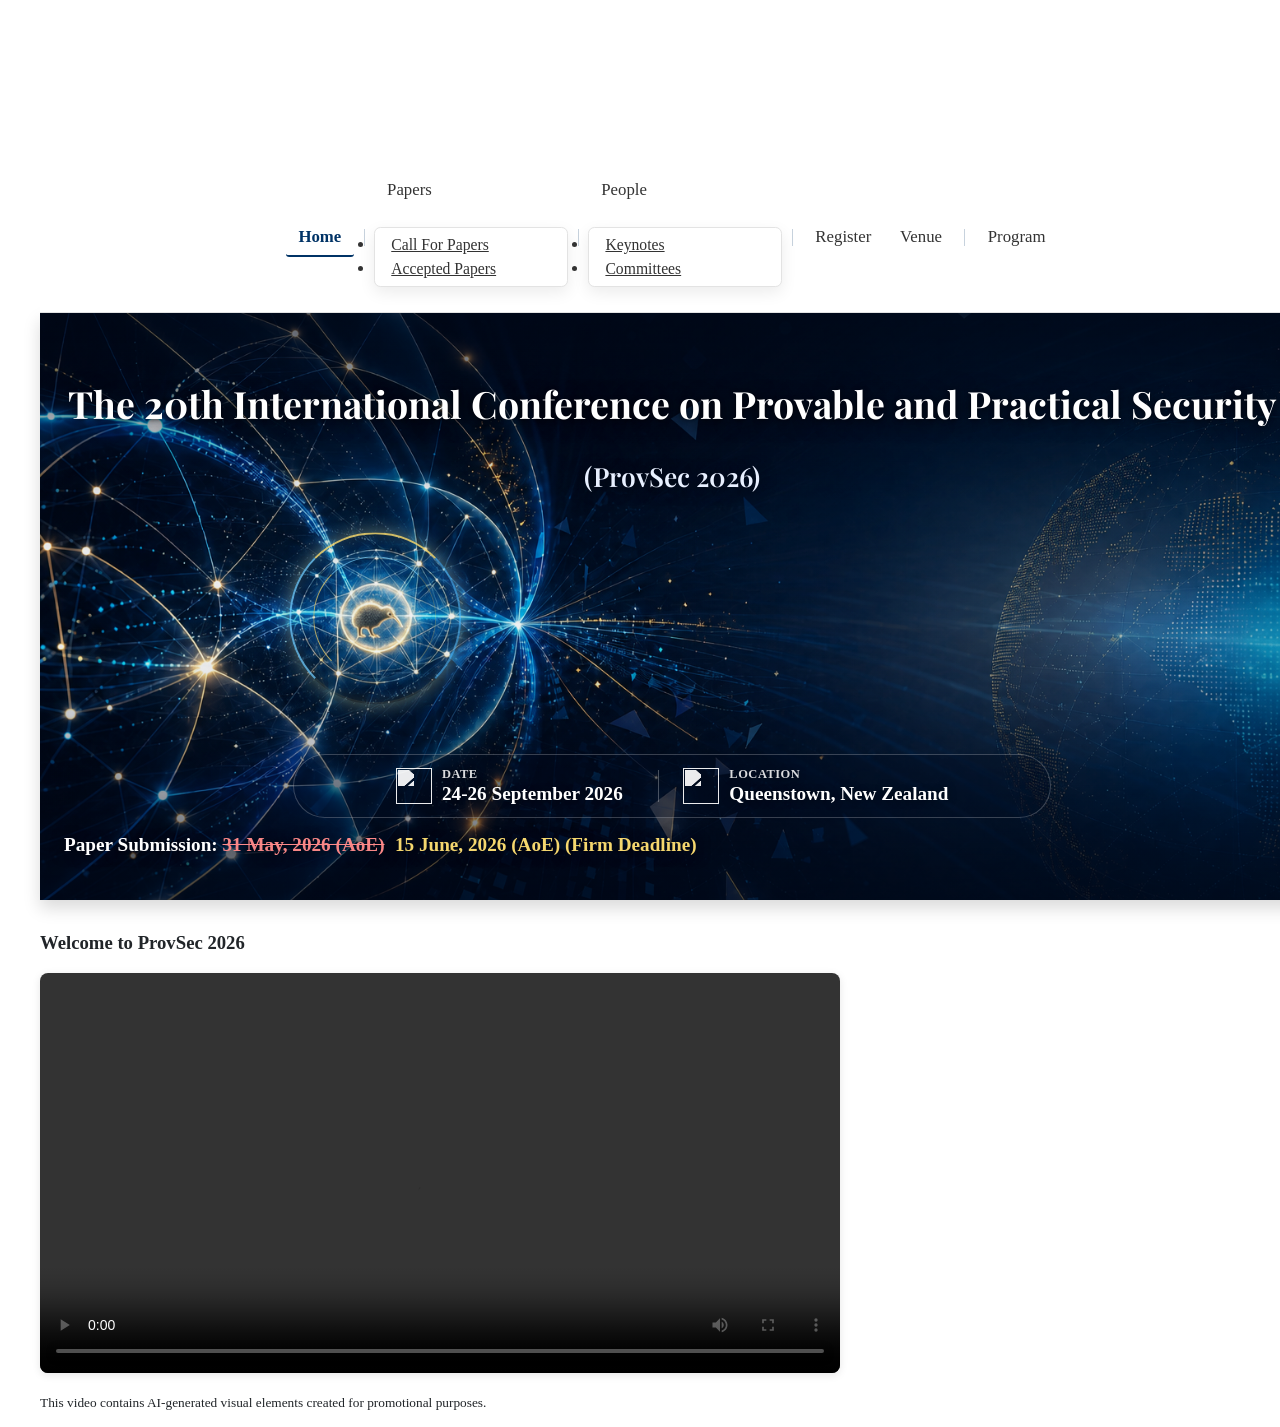
==== index.html @ 80929f42 "Fix banquet date, Register nav style, light-theme readability, and full-width layout" ====
<!DOCTYPE html>
<html lang="en" data-bs-theme="light">
  <head>
    <script src="./assets/js/color-modes.js"></script>

    <meta charset="utf-8" />
    <meta name="viewport" content="width=device-width, initial-scale=1" />
    <meta
      name="description"
      content="Join ProvSec 2026, the 20th international conference on provable and practical security, in Queenstown, New Zealand. Explore the latest in cybersecurity research and innovations."
    />
    <meta name="keywords" content="ProvSec2026, ProvSec 2026, Provable Security Conference 2026, Cybersecurity Research Conference, Security Conference New Zealand, ProvSec Queenstown" />
    <meta
      name="author"
      content="ProvSec 2026"
    />
    <meta name="generator" content="Hugo 0.118.2" />
    <meta name="topic" content="ProvSec 2026 Conference" />
    <title>ProvSec 2026</title>
    <link
      rel="canonical"
      href="https://provsec-2026.github.io/Provsec2026-base/"
    />
    <link href="./assets/dist/css/bootstrap.min.css" rel="stylesheet" />

    <!-- Custom styles for this template -->
    <link
      href="https://fonts.googleapis.com/css2?family=Playfair+Display:ital,wght@0,700;0,900;1,400;1,700;1,900&amp;display=swap"
      rel="stylesheet"
    />
    <!-- Custom styles for this template -->
    <link href="style.css?v=10" rel="stylesheet" />
    <style>
      /* Homepage hero: inline fallback if external CSS is cached/missed */
      .index-hero {
        position: relative;
        background-image: url("assets/img/network-security-color-A-blue-gold.png");
        background-repeat: no-repeat;
        background-size: cover;
        background-position: 18% 48%;
        min-height: clamp(420px, 58vh, 620px);
        padding: 2.25rem 1.5rem 1.75rem;
        margin-bottom: 2rem;
        overflow: hidden;
        box-shadow: 0 0.5rem 1rem rgba(0, 0, 0, 0.15);
        display: flex;
      }
      .index-hero-overlay {
        position: absolute;
        inset: 0;
        background:
          linear-gradient(to bottom, rgba(0, 8, 24, 0.58) 0%, rgba(0, 12, 32, 0.08) 32%, rgba(0, 12, 32, 0.05) 58%, rgba(0, 8, 24, 0.62) 100%),
          radial-gradient(ellipse 42% 55% at 22% 48%, transparent 0%, transparent 55%, rgba(0, 8, 24, 0.2) 100%);
        z-index: 1;
      }
      .index-hero-inner {
        position: relative;
        z-index: 2;
        width: 100%;
        display: flex;
        flex-direction: column;
        justify-content: space-between;
        gap: 1.25rem;
        min-height: inherit;
      }
      .index-hero-showcase { flex: 1 1 auto; min-height: clamp(140px, 22vh, 240px); }
      .index-hero-title {
        font-family: "Playfair Display", "Times New Roman", Times, serif;
        font-size: clamp(1.55rem, 3.6vw, 2.35rem);
        font-weight: 700;
        color: #ffffff;
        text-align: center;
        line-height: 1.25;
        text-shadow: 0 2px 20px rgba(0, 0, 0, 0.65), 0 1px 4px rgba(0, 0, 0, 0.5);
      }
      .index-hero-subtitle {
        font-family: "Playfair Display", "Times New Roman", Times, serif;
        font-size: clamp(1.15rem, 2.6vw, 1.65rem);
        font-weight: 600;
        color: #e8f0ff;
        text-align: center;
        text-shadow: 0 2px 16px rgba(0, 0, 0, 0.6);
      }
      .index-hero-meta {
        display: flex;
        flex-wrap: wrap;
        justify-content: center;
        align-items: center;
        gap: 0.85rem 1.5rem;
        margin: 0 auto 1rem;
        padding: 0.75rem 1.15rem;
        max-width: 720px;
        background: rgba(0, 12, 32, 0.28);
        border: 1px solid rgba(255, 255, 255, 0.22);
        border-radius: 999px;
      }
      .index-hero-meta-item {
        display: flex;
        align-items: center;
        gap: 0.65rem;
      }
      .index-hero-meta-icon {
        width: 36px;
        height: 36px;
        filter: brightness(0) invert(1);
        opacity: 0.92;
        flex-shrink: 0;
      }
      .index-hero-meta-text {
        display: flex;
        flex-direction: column;
        line-height: 1.2;
        text-align: left;
      }
      .index-hero-meta-divider {
        width: 1px;
        height: 2rem;
        background: rgba(255, 255, 255, 0.28);
      }
      .index-hero-label,
      .index-hero-value,
      .index-hero #date,
      .index-hero #hoster {
        color: #ffffff !important;
        text-shadow: 0 1px 8px rgba(0, 0, 0, 0.45);
      }
      .index-hero-label {
        font-size: 0.78rem;
        font-weight: 600;
        letter-spacing: 0.04em;
        text-transform: uppercase;
        opacity: 0.85;
      }
      .index-hero-value {
        font-size: clamp(0.98rem, 2vw, 1.2rem);
        font-weight: 600;
        color: #f0f4ff !important;
      }
      .index-hero-countdown {
        display: inline-block;
        margin-left: 0.4rem;
        font-size: 0.88em;
        font-weight: 600;
        color: #f5d76e;
        white-space: nowrap;
      }
      .index-hero-deadline-title {
        font-size: clamp(0.95rem, 2vw, 1.2rem);
        color: #ffffff;
        text-shadow: 0 2px 14px rgba(0, 0, 0, 0.6);
      }
      .index-hero-deadline-old { color: #ff8a8a; margin-right: 0.35rem; }
      .index-hero-deadline-new { color: #f5d76e; font-weight: 600; }
      @media (max-width: 575.98px) {
        .index-hero-meta { border-radius: 0.75rem; }
        .index-hero-meta-divider { display: none; }
        .index-hero-deadline-old,
        .index-hero-deadline-new { display: block; margin-top: 0.3rem; }
      }
    </style>
  </head>
  <body>
    <svg xmlns="http://www.w3.org/2000/svg" class="d-none">
      <symbol
        id="aperture"
        fill="none"
        stroke="currentColor"
        stroke-linecap="round"
        stroke-linejoin="round"
        stroke-width="2"
        viewBox="0 0 24 24"
      >
        <circle cx="12" cy="12" r="10" />
        <path
          d="M14.31 8l5.74 9.94M9.69 8h11.48M7.38 12l5.74-9.94M9.69 16L3.95 6.06M14.31 16H2.83m13.79-4l-5.74 9.94"
        />
      </symbol>
      <symbol id="cart" viewBox="0 0 16 16">
        <path
          d="M0 1.5A.5.5 0 0 1 .5 1H2a.5.5 0 0 1 .485.379L2.89 3H14.5a.5.5 0 0 1 .49.598l-1 5a.5.5 0 0 1-.465.401l-9.397.472L4.415 11H13a.5.5 0 0 1 0 1H4a.5.5 0 0 1-.491-.408L2.01 3.607 1.61 2H.5a.5.5 0 0 1-.5-.5zM5.338 5.59a.5.5 0 0 0-.226.616l.52 1.3H6a.5.5 0 0 0 .487-.513l-.001-.006a.5.5 0 0 0-.486.513H5.84a.5.5 0 0 0 .487-.513l-.001-.006a.5.5 0 0 0-.486.513h-.84a.5.5 0 0 0-.487.513.5.5 0 0 0 .001.006 .5.5 0 0 0 .486-.513h.84a.5.5 0 0 0 .487-.513l.001.006a.5.5 0 0 0-.486.513H7a.5.5 0 0 0 .487-.513L7.34 5.256a.5.5 0 0 0-.226-.616zM8 7a.5.5 0 1 0 0-1 .5.5 0 0 0 0 1zm2.5 0a.5.5 0 1 0 0-1 .5.5 0 0 0 0 1zm1.823-4.988a.5.5 0 0 0-.226.616l.52 1.3H11a.5.5 0 0 0 .487-.513l-.001-.006a.5.5 0 0 0-.486.513h-.84a.5.5 0 0 0-.487.513.5.5 0 0 0 .001.006 .5.5 0 0 0 .486-.513h.84a.5.5 0 0 0 .487-.513l.001.006a.5.5 0 0 0-.486.513h-.84a.5.5 0 0 0-.487.513.5.5 0 0 0 .001.006 .5.5 0 0 0 .486-.513H12a.5.5 0 0 0 .487-.513l-.52-1.3a.5.5 0 0 0-.226-.616zM13 7a.5.5 0 1 0 0-1 .5.5 0 0 0 0 1z"
        />
      </symbol>
      <symbol id="chevron-right" viewBox="0 0 16 16">
        <path
          fill-rule="evenodd"
          d="M4.646 1.646a.5.5 0 0 1 .708 0l6 6a.5.5 0 0 1 0 .708l-6 6a.5.5 0 0 1-.708-.708L10.293 8 4.646 2.354a.5.5 0 0 1 0-.708z"
        />
      </symbol>
    </svg>

    <div class="container">
      <header class="border-bottom lh-1 py-3" id="header">
  
      </header>
      <!-- Add an full width image at the top of nav bar -->
      <div class="site-nav mb-3" id="site-nav"></div>

      <section class="index-hero overflow-hidden shadow-lg">
        <div class="index-hero-overlay" aria-hidden="true"></div>
        <div class="index-hero-kiwi-glow" aria-hidden="true">
          <span class="index-hero-kiwi-ring index-hero-kiwi-ring-outer"></span>
          <span class="index-hero-kiwi-ring index-hero-kiwi-ring-inner"></span>
        </div>
        <div class="index-hero-inner">
          <div class="index-hero-top">
            <h1 class="index-hero-title mb-0" id="title">
              The 20th International Conference on Provable and Practical
              Security
            </h1>
            <h2 class="index-hero-subtitle mt-2" id="subtitle">(ProvSec 2026)</h2>
          </div>

          <div class="index-hero-showcase" aria-hidden="true"></div>

          <div class="index-hero-bottom">
            <div class="index-hero-meta">
              <div class="index-hero-meta-item">
                <img
                  class="index-hero-meta-icon"
                  src="./assets/icon/calendar-outline/128x128.png"
                  width="36"
                  height="36"
                  alt=""
                  aria-hidden="true"
                />
                <div class="index-hero-meta-text">
                  <span class="index-hero-label">Date</span>
                  <span class="index-hero-value">
                    <span id="date">24-26 September 2026</span>
                    <span class="index-hero-countdown" id="conference-countdown"></span>
                  </span>
                </div>
              </div>
              <div class="index-hero-meta-divider" aria-hidden="true"></div>
              <div class="index-hero-meta-item">
                <img
                  class="index-hero-meta-icon"
                  src="./assets/icon/location-pin.svg"
                  width="36"
                  height="36"
                  alt=""
                  aria-hidden="true"
                />
                <div class="index-hero-meta-text">
                  <span class="index-hero-label">Location</span>
                  <span class="index-hero-value" id="hoster">Queenstown, New Zealand</span>
                </div>
              </div>
            </div>

            <div class="index-hero-deadline text-center">
              <h2 class="index-hero-deadline-title mb-0">
                Paper Submission:
                <span class="index-hero-deadline-old"><s>31 May, 2026 (AoE)</s></span>
                <span class="index-hero-deadline-new">15 June, 2026 (AoE) (Firm Deadline)</span>
              </h2>
            </div>
          </div>
        </div>
      </section>
    </div>

    <main class="container">
      <!-- Video Section -->
      <div class="row mb-4">
        <div class="col-md-12">
          <div class="text-center">
            <h3 class="mb-4 text-dark">Welcome to ProvSec 2026</h3>
            <video width="100%" height="auto" controls style="border-radius: 8px; box-shadow: 0 2px 8px rgba(0,0,0,0.1); max-width: 800px;">
              <source src="./assets/img/35.mp4" type="video/mp4">
              Your browser does not support the video tag.
            </video>
             <p class="text-muted mt-2">
        <small>This video contains AI-generated visual elements created for promotional purposes.</small>
      </p>
          </div>
        </div>
      </div>

      <div id="footer"></div>
    </main>

    <script src="./assets/dist/js/bootstrap.bundle.min.js"></script>
    <script src="./assets/js/nav.js"></script>
    <!-- Import JQuery -->
    <script
      src="./assets/js/jquery-3.7.1.min.js"
      crossorigin="anonymous"
    ></script>
    <script src="./assets/js/main.js"></script>
  </body>
</html>
---- style.css ----
.bd-placeholder-img {
  font-size: 1.125rem;
  text-anchor: middle;
  -webkit-user-select: none;
  -moz-user-select: none;
  user-select: none;
}

/* Keep a stable light academic palette across OS/browser dark modes */
:root,
html {
  color-scheme: light only;
}

html,
body {
  background-color: #ffffff;
  color: #212529;
}

@media (min-width: 768px) {
  .bd-placeholder-img-lg {
    font-size: 3.5rem;
  }
}

.b-example-divider {
  width: 100%;
  height: 3rem;
  background-color: rgba(0, 0, 0, 0.1);
  border: solid rgba(0, 0, 0, 0.15);
  border-width: 1px 0;
  box-shadow: inset 0 0.5em 1.5em rgba(0, 0, 0, 0.1),
    inset 0 0.125em 0.5em rgba(0, 0, 0, 0.15);
}

.b-example-vr {
  flex-shrink: 0;
  width: 1.5rem;
  height: 100vh;
}

.bi {
  vertical-align: -0.125em;
  fill: currentColor;
}

/* Full usable width: override Bootstrap's centered narrow breakpoints */
.container,
.container-sm,
.container-md,
.container-lg,
.container-xl,
.container-xxl {
  width: 100% !important;
  max-width: 100% !important;
  margin-left: auto !important;
  margin-right: auto !important;
  padding-left: clamp(1rem, 2.5vw, 2.75rem) !important;
  padding-right: clamp(1rem, 2.5vw, 2.75rem) !important;
}

@media (min-width: 576px) {
  .container,
  .container-sm,
  .container-md,
  .container-lg,
  .container-xl,
  .container-xxl {
    max-width: 100% !important;
  }
}

@media (min-width: 768px) {
  .container,
  .container-md,
  .container-lg,
  .container-xl,
  .container-xxl {
    max-width: 100% !important;
  }
}

@media (min-width: 992px) {
  .container,
  .container-lg,
  .container-xl,
  .container-xxl {
    max-width: 100% !important;
  }
}

@media (min-width: 1200px) {
  .container,
  .container-xl,
  .container-xxl {
    max-width: 100% !important;
  }
}

@media (min-width: 1400px) {
  .container,
  .container-xxl {
    max-width: 100% !important;
  }
}

/* Site navigation */
.site-nav {
  position: sticky;
  top: 0;
  z-index: 1030;
  width: 100%;
  background: #ffffff;
  color: #212529;
  backdrop-filter: blur(8px);
  -webkit-backdrop-filter: blur(8px);
  border-bottom: 1px solid #e3e3e3;
  box-shadow: 0 1px 0 rgba(0, 51, 102, 0.04);
}

.site-nav-shell {
  width: 100%;
}

.site-nav-bar {
  display: flex;
  align-items: center;
  gap: 0.75rem;
  padding: 0.45rem 0 0.35rem;
}

.site-nav-toggler {
  display: none;
  align-items: center;
  justify-content: center;
  width: 2.5rem;
  height: 2.5rem;
  padding: 0;
  border: 1px solid rgba(0, 51, 102, 0.25);
  border-radius: 0.35rem;
  background: #ffffff;
  color: #003366;
}

.site-nav-toggler-icon {
  display: block;
  width: 1.15rem;
  height: 2px;
  background: #003366;
  box-shadow: 0 0.35rem 0 #003366, 0 -0.35rem 0 #003366;
}

.site-nav-collapse {
  flex: 1 1 auto;
  min-width: 0;
}

.site-nav-menu {
  display: flex;
  flex-wrap: nowrap;
  align-items: center;
  justify-content: center;
  gap: 0.2rem;
  width: 100%;
  margin: 0;
  padding: 0.15rem 0;
  font-size: 1.05rem;
  line-height: 1.4;
}

.site-nav-sep {
  flex: 0 0 auto;
  display: inline-block;
  width: 1px;
  height: 1.05rem;
  margin: 0 0.4rem;
  background-color: rgba(0, 51, 102, 0.22);
  align-self: center;
}

#site-nav .site-nav-link {
  flex: 0 0 auto;
  display: inline-block;
  font-family: "Times New Roman", Times, serif !important;
  font-size: 1.05rem !important;
  font-weight: 400 !important;
  line-height: 1.4 !important;
  padding: 0.4rem 0.75rem;
  white-space: nowrap;
  color: #333333 !important;
  text-decoration: none !important;
  border-bottom: 2px solid transparent;
  border-radius: 0.2rem;
  transition: color 0.15s ease, border-color 0.15s ease, background-color 0.15s ease;
  -webkit-text-size-adjust: 100%;
}

#site-nav .site-nav-link:hover,
#site-nav .site-nav-link:focus {
  color: #003366 !important;
}

#site-nav .site-nav-link.active,
#site-nav .site-nav-link.group-active {
  color: #003366 !important;
  font-weight: 600 !important;
  border-bottom-color: #003366;
  background: transparent !important;
}

#site-nav .site-nav-dropdown.group-active > .site-nav-link {
  color: #003366 !important;
  font-weight: 600 !important;
  border-bottom-color: #003366;
  background-color: rgba(0, 51, 102, 0.06) !important;
}

#site-nav .site-nav-cta {
  margin-left: 0.15rem;
  margin-right: 0.15rem;
  padding: 0.4rem 0.95rem !important;
  border: 1px solid #003366 !important;
  border-bottom-width: 1px !important;
  border-radius: 0.35rem !important;
  background-color: #003366 !important;
  color: #ffffff !important;
  font-weight: 600 !important;
}

#site-nav .site-nav-cta:hover,
#site-nav .site-nav-cta:focus {
  background-color: #004080 !important;
  border-color: #004080 !important;
  color: #ffffff !important;
}

#site-nav .site-nav-cta.active,
#site-nav .site-nav-cta.group-active {
  background-color: #00264d !important;
  border-color: #00264d !important;
  color: #ffffff !important;
  border-bottom-color: #00264d !important;
}

.site-nav-dropdown-menu,
#site-nav .dropdown-menu {
  background-color: #ffffff !important;
  border: 1px solid #e3e3e3 !important;
  border-radius: 0.4rem;
  box-shadow: 0 0.35rem 1rem rgba(0, 0, 0, 0.08);
  padding: 0.35rem 0;
  min-width: 12rem;
  color: #333333 !important;
}

.site-nav-dropdown-item,
#site-nav .dropdown-item {
  font-family: "Times New Roman", Times, serif;
  font-size: 0.98rem;
  color: #333333 !important;
  background-color: transparent !important;
  padding: 0.45rem 1rem;
}

.site-nav-dropdown-item:hover,
.site-nav-dropdown-item:focus,
#site-nav .dropdown-item:hover,
#site-nav .dropdown-item:focus {
  background-color: #f3f6f9 !important;
  color: #003366 !important;
}

.site-nav-dropdown-item.active,
#site-nav .dropdown-item.active {
  background-color: rgba(0, 51, 102, 0.1) !important;
  color: #003366 !important;
  font-weight: 600;
}

@media (min-width: 992px) {
  .site-nav-collapse {
    display: block !important;
    height: auto !important;
  }

  #site-nav .site-nav-link,
  #site-nav .site-nav-link.active {
    font-size: 1.05rem !important;
    padding: 0.4rem 0.8rem;
  }
}

@media (max-width: 991.98px) {
  .site-nav-toggler {
    display: inline-flex;
  }

  .site-nav-bar {
    flex-wrap: wrap;
    justify-content: flex-end;
  }

  .site-nav-collapse {
    flex: 1 1 100%;
  }

  .site-nav-menu {
    flex-direction: column;
    align-items: stretch;
    justify-content: flex-start;
    gap: 0.15rem;
    padding: 0.35rem 0 0.5rem;
  }

  #site-nav .site-nav-link {
    width: 100%;
    padding: 0.65rem 0.75rem !important;
    border-bottom: none !important;
    border-radius: 0.35rem;
  }

  #site-nav .site-nav-link.active,
  #site-nav .site-nav-link.group-active,
  #site-nav .site-nav-dropdown.group-active > .site-nav-link {
    background-color: rgba(0, 51, 102, 0.08) !important;
  }

  #site-nav .site-nav-cta {
    text-align: center;
    margin: 0.35rem 0;
  }

  .site-nav-dropdown-menu {
    position: static !important;
    float: none;
    width: 100%;
    margin: 0.15rem 0 0.35rem;
    box-shadow: none;
    border-color: #e9ecef;
  }
}

.site-header-banner {
  background-image: url("assets/img/queenstown1.jpg");
  background-repeat: no-repeat;
  background-size: cover;
  background-position: center 22%;
  width: 100%;
  height: 500px;
  max-width: 100%;
}

.site-header-banner-overlay {
  position: absolute;
  inset: 0;
  background: linear-gradient(
    to bottom,
    rgba(0, 24, 48, 0.62) 0%,
    rgba(0, 24, 48, 0.18) 42%,
    rgba(0, 24, 48, 0.22) 58%,
    rgba(0, 24, 48, 0.68) 100%
  );
  z-index: 1;
}

.site-header-banner-top,
.site-header-banner-bottom {
  position: absolute;
  left: 0;
  right: 0;
  z-index: 2;
  text-align: center;
  padding: 1.75rem 1.5rem;
}

.site-header-banner-top {
  top: 0;
}

.site-header-banner-bottom {
  bottom: 0;
}

.site-header-banner-title {
  font-family: "Playfair Display", "Times New Roman", Times, serif;
  font-size: clamp(2rem, 5vw, 3.25rem);
  font-weight: 700;
  color: #ffffff;
  margin: 0;
  letter-spacing: 0.02em;
  text-shadow: 0 2px 16px rgba(0, 0, 0, 0.55);
}

.site-header-banner-subtitle,
.site-header-banner-dates {
  font-family: "Playfair Display", "Times New Roman", Times, serif;
  color: #ffffff;
  margin: 0;
  text-shadow: 0 2px 12px rgba(0, 0, 0, 0.55);
}

.site-header-banner-subtitle {
  font-size: clamp(1.25rem, 3vw, 1.85rem);
  font-weight: 600;
  margin-bottom: 0.35rem;
}

.site-header-banner-dates {
  font-size: clamp(1.05rem, 2.5vw, 1.45rem);
  font-weight: 500;
  color: #e8f0ff;
}

.btn-bd-primary {
  --bd-violet-bg: #712cf9;
  --bd-violet-rgb: 112.520718, 44.062154, 249.437846;

  --bs-btn-font-weight: 600;
  --bs-btn-color: var(--bs-white);
  --bs-btn-bg: var(--bd-violet-bg);
  --bs-btn-border-color: var(--bd-violet-bg);
  --bs-btn-hover-color: var(--bs-white);
  --bs-btn-hover-bg: #6528e0;
  --bs-btn-hover-border-color: #6528e0;
  --bs-btn-focus-shadow-rgb: var(--bd-violet-rgb);
  --bs-btn-active-color: var(--bs-btn-hover-color);
  --bs-btn-active-bg: #5a23c8;
  --bs-btn-active-border-color: #5a23c8;
}

.bd-mode-toggle {
  z-index: 1500;
}

.bd-mode-toggle .dropdown-menu .active .bi {
  display: block !important;
}

.center-content {
  display: flex;
  justify-content: center;
  align-items: center;
}

/* Index page hero: full-width background with overlay content */
.index-hero {
  position: relative;
  background-image: url("assets/img/network-security-color-A-blue-gold.png");
  background-repeat: no-repeat;
  background-size: cover;
  background-position: 18% 48%;
  min-height: clamp(420px, 58vh, 620px);
  padding: 2.25rem 1.5rem 1.75rem;
  margin-bottom: 2rem;
  overflow: hidden;
  display: flex;
}

.index-hero-overlay {
  position: absolute;
  inset: 0;
  background:
    linear-gradient(
      to bottom,
      rgba(0, 8, 24, 0.58) 0%,
      rgba(0, 12, 32, 0.08) 32%,
      rgba(0, 12, 32, 0.05) 58%,
      rgba(0, 8, 24, 0.62) 100%
    ),
    radial-gradient(
      ellipse 42% 55% at 22% 48%,
      transparent 0%,
      transparent 55%,
      rgba(0, 8, 24, 0.2) 100%
    );
  z-index: 1;
}

/* Kiwi node: rotating glow rings (aligned to left network hub) */
.index-hero-kiwi-glow {
  position: absolute;
  left: 26.5%;
  top: 52%;
  width: clamp(100px, 12vw, 160px);
  height: clamp(100px, 12vw, 160px);
  transform: translate(-50%, -50%);
  z-index: 1;
  pointer-events: none;
}

.index-hero-kiwi-ring {
  position: absolute;
  inset: 0;
  border-radius: 50%;
  border: 2px solid transparent;
}

.index-hero-kiwi-ring-outer {
  inset: -6%;
  border: 2px solid transparent;
  border-top-color: rgba(245, 215, 110, 0.85);
  border-right-color: rgba(100, 200, 255, 0.55);
  border-bottom-color: rgba(245, 215, 110, 0.15);
  border-left-color: rgba(120, 210, 255, 0.75);
  box-shadow:
    0 0 18px rgba(245, 215, 110, 0.35),
    0 0 28px rgba(80, 180, 255, 0.2),
    inset 0 0 16px rgba(245, 215, 110, 0.12);
  animation: index-hero-kiwi-spin 10s linear infinite;
}

.index-hero-kiwi-ring-inner {
  inset: 10%;
  border: 1.5px solid transparent;
  border-top-color: rgba(120, 210, 255, 0.7);
  border-right-color: rgba(245, 215, 110, 0.25);
  border-bottom-color: rgba(120, 210, 255, 0.15);
  border-left-color: rgba(245, 215, 110, 0.7);
  box-shadow: 0 0 12px rgba(100, 200, 255, 0.25);
  animation: index-hero-kiwi-spin-rev 7s linear infinite;
}

@keyframes index-hero-kiwi-spin {
  from {
    transform: rotate(0deg);
  }
  to {
    transform: rotate(360deg);
  }
}

@keyframes index-hero-kiwi-spin-rev {
  from {
    transform: rotate(360deg);
  }
  to {
    transform: rotate(0deg);
  }
}

@media (prefers-reduced-motion: reduce) {
  .index-hero-kiwi-ring-outer,
  .index-hero-kiwi-ring-inner {
    animation: none;
  }
}

@media (max-width: 767.98px) {
  .index-hero-kiwi-glow {
    left: 28.5%;
    top: 50%;
    width: clamp(88px, 26vw, 130px);
    height: clamp(88px, 26vw, 130px);
  }
}

.index-hero-inner {
  position: relative;
  z-index: 2;
  width: 100%;
  display: flex;
  flex-direction: column;
  justify-content: space-between;
  gap: 1.25rem;
  min-height: inherit;
}

.index-hero-showcase {
  flex: 1 1 auto;
  min-height: clamp(140px, 22vh, 240px);
}

.index-hero-title {
  font-family: "Playfair Display", "Times New Roman", Times, serif;
  font-size: clamp(1.55rem, 3.6vw, 2.35rem);
  font-weight: 700;
  color: #ffffff;
  text-align: center;
  line-height: 1.25;
  text-shadow: 0 2px 20px rgba(0, 0, 0, 0.65), 0 1px 4px rgba(0, 0, 0, 0.5);
}

.index-hero-subtitle {
  font-family: "Playfair Display", "Times New Roman", Times, serif;
  font-size: clamp(1.15rem, 2.6vw, 1.65rem);
  font-weight: 600;
  color: #e8f0ff;
  text-align: center;
  text-shadow: 0 2px 16px rgba(0, 0, 0, 0.6), 0 1px 3px rgba(0, 0, 0, 0.45);
}

.index-hero-meta {
  display: flex;
  flex-wrap: wrap;
  justify-content: center;
  align-items: center;
  gap: 0.85rem 1.5rem;
  margin: 0 auto 1rem;
  padding: 0.75rem 1.15rem;
  max-width: 720px;
  background: rgba(0, 12, 32, 0.28);
  border: 1px solid rgba(255, 255, 255, 0.22);
  border-radius: 999px;
}

.index-hero-meta-item {
  display: flex;
  align-items: center;
  gap: 0.65rem;
}

.index-hero-meta-icon {
  width: 36px;
  height: 36px;
  filter: brightness(0) invert(1);
  opacity: 0.92;
  flex-shrink: 0;
}

.index-hero-meta-text {
  display: flex;
  flex-direction: column;
  line-height: 1.2;
  text-align: left;
}

.index-hero-meta-divider {
  width: 1px;
  height: 2rem;
  background: rgba(255, 255, 255, 0.28);
}

.index-hero-label,
.index-hero-value,
.index-hero #date,
.index-hero #hoster {
  color: #ffffff !important;
  text-shadow: 0 1px 8px rgba(0, 0, 0, 0.45);
}

.index-hero-label {
  font-size: 0.78rem;
  font-weight: 600;
  letter-spacing: 0.04em;
  text-transform: uppercase;
  opacity: 0.85;
}

.index-hero-value {
  font-size: clamp(0.98rem, 2vw, 1.2rem);
  font-weight: 600;
  color: #f0f4ff !important;
}

.index-hero-countdown {
  display: inline-block;
  margin-left: 0.4rem;
  font-size: 0.88em;
  font-weight: 600;
  color: #f5d76e;
  white-space: nowrap;
}

.index-hero-deadline-title {
  font-size: clamp(0.95rem, 2vw, 1.2rem);
  color: #ffffff;
  text-shadow: 0 2px 14px rgba(0, 0, 0, 0.6), 0 1px 3px rgba(0, 0, 0, 0.45);
}

.index-hero-deadline-old {
  color: #ff8a8a;
  margin-right: 0.35rem;
}

.index-hero-deadline-new {
  color: #f5d76e;
  font-weight: 600;
}

@media (max-width: 575.98px) {
  .index-hero {
    padding: 1.75rem 1rem 1.5rem;
    min-height: 400px;
  }

  .index-hero-meta {
    border-radius: 0.75rem;
  }

  .index-hero-meta-divider {
    display: none;
  }

  .index-hero-deadline-title {
    line-height: 1.5;
  }

  .index-hero-deadline-old,
  .index-hero-deadline-new {
    display: block;
    margin-top: 0.3rem;
  }
}

/* Set font for h1 */
a,
p,
li,
h1,
h2,
h3,
h5 {
  font-family: "Times New Roman", Times, serif;
}

/* Committee page: match slide style (serif title + sans-serif dark blue card text) */
.committee-page .committee-section-title,
.committee-page h2.fw-bold,
.committee-page p.h2.fw-bold {
  font-family: "Playfair Display", "Times New Roman", Times, serif;
  font-weight: bold;
  color: #333333;
}

.committee-page .committee-card {
  border: 1px solid #e9ecef;
  font-family: -apple-system, BlinkMacSystemFont, "Segoe UI", Roboto, "Helvetica Neue", Arial, sans-serif;
}

.committee-page .committee-card .fw-bold,
.committee-page .committee-card .text-body {
  color: #003366;
  font-weight: bold;
  font-family: inherit;
}

/* Committee page typography */
.committee-page .committee-member-name {
  font-family: "Playfair Display", "Times New Roman", Times, serif;
  font-weight: 600;
  color: #003366;
  line-height: 1.4;
}

.committee-page .committee-member-affiliation {
  font-family: -apple-system, BlinkMacSystemFont, "Segoe UI", Roboto, "Helvetica Neue", Arial, sans-serif;
  font-weight: 400;
  color: #555555;
  line-height: 1.5;
}

/* Chair cards: name above affiliation */
.committee-page .committee-chair-card {
  padding: 1.25rem 1.5rem !important;
}

.committee-page .committee-chair-card .committee-member-name {
  font-size: 1.15rem;
  margin-bottom: 0.35rem;
}

.committee-page .committee-chair-card .committee-member-affiliation {
  font-size: 0.95rem;
  color: #666666;
}

.committee-page .row.g-0.border.rounded {
  border-color: #e3e3e3 !important;
  background-color: #fafafa;
}

/* Program Committee: name and affiliation on one row */
.committee-page .committee-pc-list {
  margin-top: 0.25rem;
  margin-bottom: 2rem;
}

.committee-page .committee-pc-row {
  display: flex;
  flex-direction: row;
  align-items: flex-start;
  column-gap: 2.5rem;
  row-gap: 0.25rem;
  padding: 0.7rem 0;
  border-bottom: 1px solid #ececec;
}

.committee-page .committee-pc-row:last-child {
  border-bottom: none;
}

.committee-page .committee-pc-row .committee-member-name {
  flex: 0 0 14rem;
  min-width: 10rem;
  max-width: 16rem;
  font-size: 1.05rem;
  margin-bottom: 0;
}

.committee-page .committee-pc-row .committee-member-affiliation {
  flex: 1 1 auto;
  min-width: 0;
  font-size: 0.95rem;
  color: #555555;
  margin-bottom: 0;
}

@media (max-width: 576px) {
  .committee-page .committee-pc-row {
    flex-direction: column;
    column-gap: 0;
    row-gap: 0.2rem;
    padding: 0.85rem 0;
  }

  .committee-page .committee-pc-row .committee-member-name {
    flex: none;
    max-width: none;
  }
}

/* Keynotes page */
.keynote-page h2.fw-bold {
  font-family: "Playfair Display", "Times New Roman", Times, serif;
  color: #333333;
}

.keynote-page .keynote-intro {
  font-family: -apple-system, BlinkMacSystemFont, "Segoe UI", Roboto, "Helvetica Neue", Arial, sans-serif;
  color: #666666;
  font-size: 1.05rem;
  margin-bottom: 2rem;
}

.keynote-page .keynote-speaker-card {
  border: 1px solid #e3e3e3;
  border-radius: 0.5rem;
  background-color: #fafafa;
  box-shadow: 0 0.125rem 0.5rem rgba(0, 0, 0, 0.06);
  padding: 2rem 2rem 1.5rem;
  margin-bottom: 2.5rem;
}

.keynote-page .keynote-photo-wrap {
  display: inline-block;
  overflow: hidden;
  border-radius: 0.5rem;
  box-shadow: 0 0.25rem 1rem rgba(0, 0, 0, 0.12);
  max-width: 280px;
  margin: 0 auto;
}

.keynote-page .keynote-photo-wrap img {
  display: block;
  width: 100%;
  max-width: 280px;
  height: auto;
  aspect-ratio: 1;
  object-fit: cover;
}

.keynote-page .keynote-speaker-name {
  font-family: "Playfair Display", "Times New Roman", Times, serif;
  font-weight: 600;
  font-size: 1.75rem;
  color: #003366;
  margin-bottom: 0.35rem;
  line-height: 1.3;
}

.keynote-page .keynote-speaker-affiliation {
  font-family: -apple-system, BlinkMacSystemFont, "Segoe UI", Roboto, "Helvetica Neue", Arial, sans-serif;
  font-size: 1.05rem;
  color: #555555;
  margin-bottom: 0;
}

.keynote-page .keynote-accordion .accordion-button {
  font-family: "Playfair Display", "Times New Roman", Times, serif;
  font-size: 1.1rem;
  font-weight: 600;
  color: #003366;
  background-color: #f5f5f5;
}

.keynote-page .keynote-accordion .accordion-button:not(.collapsed) {
  background-color: #eef2f7;
  color: #003366;
  box-shadow: none;
}

.keynote-page .keynote-accordion .accordion-body {
  font-family: -apple-system, BlinkMacSystemFont, "Segoe UI", Roboto, "Helvetica Neue", Arial, sans-serif;
  font-size: 1rem;
  line-height: 1.65;
  color: #333333;
}

.keynote-page .keynote-accordion .accordion-body p {
  margin-bottom: 1rem;
}

.keynote-page .keynote-talk-title {
  font-family: "Playfair Display", "Times New Roman", Times, serif;
  font-size: 1.15rem;
  font-weight: 700;
  color: #003366;
  line-height: 1.45;
  margin-bottom: 1rem;
}

.keynote-page .keynote-accordion .accordion-body p:last-child {
  margin-bottom: 0;
}

/* Call for Papers page */
.cfp-page {
  padding-top: 0.5rem;
  padding-bottom: 2.5rem;
}

.cfp-page-title {
  font-family: "Playfair Display", "Times New Roman", Times, serif;
  font-weight: 700;
  font-size: 2rem;
  color: #003366;
  margin-bottom: 1.5rem;
  padding-bottom: 0.75rem;
  border-bottom: 2px solid #e3e3e3;
}

.cfp-content,
.cfp-journal-section {
  font-family: -apple-system, BlinkMacSystemFont, "Segoe UI", Roboto, "Helvetica Neue", Arial, sans-serif;
}

.cfp-content {
  background-color: #fafafa;
  border: 1px solid #e9ecef;
  border-radius: 0.5rem;
  padding: 2rem 2.25rem;
  margin-bottom: 2rem;
  box-shadow: 0 0.125rem 0.5rem rgba(0, 0, 0, 0.04);
}

.cfp-journal-section {
  background-color: #f8f9fb;
  border: 1px solid #e9ecef;
  border-radius: 0.5rem;
  padding: 1.75rem 2.25rem 2rem;
}

.cfp-lead {
  font-size: 1.08rem;
  line-height: 1.7;
  color: #333333;
  text-align: justify;
  margin-bottom: 1.1rem;
}

.cfp-body {
  font-size: 1rem;
  line-height: 1.7;
  color: #444444;
  text-align: justify;
  margin-bottom: 1rem;
}

.cfp-section-title {
  font-family: "Playfair Display", "Times New Roman", Times, serif;
  font-weight: 700;
  font-size: 1.35rem;
  color: #003366;
  margin-top: 2rem;
  margin-bottom: 1rem;
}

.cfp-section-title:first-child {
  margin-top: 0;
}

.cfp-topic-list,
.cfp-dates-list {
  font-size: 0.98rem;
  line-height: 1.65;
  color: #444444;
  padding-left: 1.35rem;
  margin-bottom: 1.25rem;
}

.cfp-topic-list li,
.cfp-dates-list li {
  margin-bottom: 0.35rem;
}

.cfp-topic-list {
  columns: 2;
  column-gap: 2rem;
}

.cfp-link {
  color: #003366;
  text-decoration: underline;
  text-underline-offset: 2px;
}

.cfp-link:hover {
  color: #005599;
}

.cfp-date-struck {
  color: #b04040;
  text-decoration: line-through;
  margin-right: 0.25rem;
}

@media (max-width: 767.98px) {
  .cfp-content,
  .cfp-journal-section {
    padding: 1.35rem 1.25rem;
  }

  .cfp-topic-list {
    columns: 1;
  }

  .cfp-page-title {
    font-size: 1.65rem;
  }
}

/* Registration page */
.registration-page {
  padding-top: 0.5rem;
  padding-bottom: 2.5rem;
}

.registration-page-title {
  font-family: "Playfair Display", "Times New Roman", Times, serif;
  font-weight: 700;
  font-size: 2rem;
  color: #003366;
  margin-bottom: 1.5rem;
  padding-bottom: 0.75rem;
  border-bottom: 2px solid #e3e3e3;
}

.registration-intro,
.registration-panel {
  font-family: -apple-system, BlinkMacSystemFont, "Segoe UI", Roboto, "Helvetica Neue", Arial, sans-serif;
  background-color: #fafafa;
  border: 1px solid #e9ecef;
  border-radius: 0.5rem;
  padding: 2rem 2.25rem;
  margin-bottom: 1.5rem;
  box-shadow: 0 0.125rem 0.5rem rgba(0, 0, 0, 0.04);
}

.registration-lead {
  font-size: 1.08rem;
  line-height: 1.7;
  color: #333333;
  margin-bottom: 1.25rem;
}

.registration-cta {
  text-align: center;
}

.registration-btn {
  display: inline-flex;
  flex-direction: column;
  align-items: center;
  justify-content: center;
  gap: 0.2rem;
  min-width: 240px;
  padding: 0.85rem 1.75rem;
  border-radius: 0.4rem;
  font-family: "Playfair Display", "Times New Roman", Times, serif;
  font-size: 1.15rem;
  font-weight: 700;
  text-decoration: none;
  color: #ffffff;
  background-color: #003366;
  border: 2px solid #003366;
  transition: background-color 0.15s ease, border-color 0.15s ease;
}

.registration-btn:hover {
  color: #ffffff;
  background-color: #004080;
  border-color: #004080;
}

.registration-btn-disabled,
.registration-btn-disabled:hover,
.registration-btn-disabled:focus {
  color: #ffffff;
  background-color: #8a9bb0;
  border-color: #8a9bb0;
  cursor: not-allowed;
  pointer-events: none;
}

.registration-btn-note {
  font-family: -apple-system, BlinkMacSystemFont, "Segoe UI", Roboto, "Helvetica Neue", Arial, sans-serif;
  font-size: 0.8rem;
  font-weight: 500;
  letter-spacing: 0.02em;
  opacity: 0.95;
}

.registration-cta-hint {
  margin-top: 1rem;
  margin-bottom: 0;
  font-size: 0.95rem;
  line-height: 1.6;
  color: #555555;
}

.registration-section-title {
  font-family: "Playfair Display", "Times New Roman", Times, serif;
  font-weight: 700;
  font-size: 1.35rem;
  color: #003366;
  margin-top: 0;
  margin-bottom: 1rem;
}

.registration-subheading {
  font-family: "Playfair Display", "Times New Roman", Times, serif;
  font-weight: 600;
  font-size: 1.1rem;
  color: #003366;
  margin-top: 1.5rem;
  margin-bottom: 0.75rem;
}

.registration-subheading:first-of-type {
  margin-top: 0.25rem;
}

.registration-note {
  font-size: 0.95rem;
  color: #666666;
  margin-bottom: 1.25rem;
}

.registration-note-footer {
  margin-top: 1.35rem;
  margin-bottom: 0;
}

.registration-body {
  font-size: 1rem;
  line-height: 1.7;
  color: #444444;
  margin-bottom: 1rem;
}

.registration-disclaimer {
  margin-top: 1rem;
  font-size: 0.92rem;
  font-style: italic;
  color: #777777;
}

.registration-fee-table {
  width: 100%;
  border-collapse: collapse;
  font-size: 1rem;
  color: #333333;
  margin-bottom: 0.5rem;
}

.registration-fee-table thead th {
  background-color: #003366;
  color: #ffffff;
  font-weight: 600;
  text-align: left;
  padding: 0.85rem 1rem;
}

.registration-fee-table tbody td {
  padding: 1rem;
  border-bottom: 1px solid #e3e3e3;
  vertical-align: top;
}

.registration-fee-table tbody tr:last-child td {
  border-bottom: none;
}

.registration-fee-table tbody tr:nth-child(even) {
  background-color: #f3f6f9;
}

.registration-fee {
  white-space: nowrap;
  font-weight: 700;
  color: #003366;
  width: 7rem;
}

.registration-includes {
  display: grid;
  grid-template-columns: 1fr 1fr;
  gap: 1.25rem;
  margin-top: 1.5rem;
}

.registration-includes-col {
  background-color: #f3f6f9;
  border: 1px solid #e3e3e3;
  border-radius: 0.4rem;
  padding: 1rem 1.15rem;
}

.registration-includes-title {
  font-family: "Playfair Display", "Times New Roman", Times, serif;
  font-size: 1.05rem;
  font-weight: 700;
  color: #003366;
  margin-bottom: 0.65rem;
}

.registration-dates-list,
.registration-policy-list {
  font-size: 1rem;
  line-height: 1.7;
  color: #444444;
  padding-left: 1.35rem;
  margin-bottom: 0;
}

.registration-dates-list li,
.registration-policy-list li {
  margin-bottom: 0.45rem;
}

.registration-countdown {
  margin-left: 0.35rem;
  color: #a04000;
  font-weight: 600;
}

.registration-link {
  color: #003366;
  text-decoration: underline;
  text-underline-offset: 2px;
  font-weight: 600;
}

.registration-link:hover {
  color: #005599;
}

.registration-contact,
.registration-portal {
  background-color: #f8f9fb;
}

@media (max-width: 767.98px) {
  .registration-intro,
  .registration-panel {
    padding: 1.35rem 1.25rem;
  }

  .registration-page-title {
    font-size: 1.65rem;
  }

  .registration-fee-table thead th,
  .registration-fee-table tbody td {
    padding: 0.75rem 0.65rem;
  }

  .registration-btn {
    width: 100%;
    min-width: 0;
  }

  .registration-includes {
    grid-template-columns: 1fr;
  }
}

/* Venue page */
.venue-page {
  padding-top: 0.5rem;
  padding-bottom: 2.5rem;
}

.venue-page-title {
  font-family: "Playfair Display", "Times New Roman", Times, serif;
  font-weight: 700;
  font-size: 2rem;
  color: #003366;
  margin-bottom: 1.5rem;
  padding-bottom: 0.75rem;
  border-bottom: 2px solid #e3e3e3;
}

.venue-panel {
  font-family: -apple-system, BlinkMacSystemFont, "Segoe UI", Roboto, "Helvetica Neue", Arial, sans-serif;
  background-color: #fafafa;
  border: 1px solid #e9ecef;
  border-radius: 0.5rem;
  padding: 2rem 2.25rem;
  margin-bottom: 1.5rem;
  box-shadow: 0 0.125rem 0.5rem rgba(0, 0, 0, 0.04);
}

.venue-section-title {
  font-family: "Playfair Display", "Times New Roman", Times, serif;
  font-weight: 700;
  font-size: 1.35rem;
  color: #003366;
  margin-top: 0;
  margin-bottom: 1rem;
}

.venue-lead {
  font-size: 1.08rem;
  line-height: 1.7;
  color: #333333;
  margin-bottom: 1.1rem;
}

.venue-body {
  font-size: 1rem;
  line-height: 1.7;
  color: #444444;
  margin-bottom: 1rem;
}

.venue-address {
  font-style: normal;
  font-size: 1.05rem;
  line-height: 1.7;
  color: #333333;
  margin-bottom: 1rem;
  padding: 1rem 1.15rem;
  background-color: #f3f6f9;
  border-left: 3px solid #003366;
}

.venue-photo-wrap {
  overflow: hidden;
  border-radius: 0.5rem;
  box-shadow: 0 0.25rem 1rem rgba(0, 0, 0, 0.1);
}

.venue-photo-wrap img {
  display: block;
  width: 100%;
  height: auto;
  aspect-ratio: 4 / 3;
  object-fit: cover;
}

.venue-gallery {
  position: relative;
  border-radius: 0.5rem;
  overflow: hidden;
  box-shadow: 0 0.25rem 1rem rgba(0, 0, 0, 0.12);
  background-color: #1a1a1a;
  cursor: pointer;
}

.venue-gallery .carousel-inner {
  aspect-ratio: 4 / 3;
  background-color: #1a1a1a;
}

.venue-gallery .carousel-item {
  height: 100%;
}

.venue-gallery .carousel-item img {
  width: 100%;
  height: 100%;
  object-fit: cover;
  display: block;
}

.venue-gallery .carousel-control-prev,
.venue-gallery .carousel-control-next {
  width: 12%;
  opacity: 0.85;
}

.venue-gallery .carousel-indicators {
  margin-bottom: 0.35rem;
}

.venue-gallery .carousel-indicators [data-bs-target] {
  width: 0.55rem;
  height: 0.55rem;
  border-radius: 50%;
  background-color: #ffffff;
}

.venue-info-table {
  width: 100%;
  border-collapse: collapse;
  font-size: 1rem;
  color: #333333;
  margin-bottom: 1.25rem;
}

.venue-info-table thead th {
  background-color: #003366;
  color: #ffffff;
  font-weight: 600;
  text-align: left;
  padding: 0.85rem 1rem;
}

.venue-info-table tbody td {
  padding: 0.9rem 1rem;
  border-bottom: 1px solid #e3e3e3;
  vertical-align: top;
}

.venue-info-table tbody tr:last-child td {
  border-bottom: none;
}

.venue-info-table tbody tr:nth-child(even) {
  background-color: #f3f6f9;
}

.venue-info-table tbody td:first-child {
  font-weight: 600;
  color: #003366;
  width: 40%;
}

.venue-highlight {
  font-weight: 700;
  color: #003366;
}

.venue-booking-note {
  background-color: #f8f9fb;
  border: 1px dashed #c5d0dc;
  border-radius: 0.4rem;
  padding: 1.15rem 1.25rem;
}

.venue-booking-title {
  font-family: "Playfair Display", "Times New Roman", Times, serif;
  font-size: 1.1rem;
  font-weight: 700;
  color: #003366;
  margin-bottom: 0.5rem;
}

.venue-link {
  color: #003366;
  text-decoration: underline;
  text-underline-offset: 2px;
  font-weight: 600;
}

.venue-link:hover {
  color: #005599;
}

@media (max-width: 767.98px) {
  .venue-panel {
    padding: 1.35rem 1.25rem;
  }

  .venue-page-title {
    font-size: 1.65rem;
  }

  .venue-info-table thead th,
  .venue-info-table tbody td {
    padding: 0.75rem 0.65rem;
  }

  .venue-info-table tbody td:first-child {
    width: auto;
  }
}
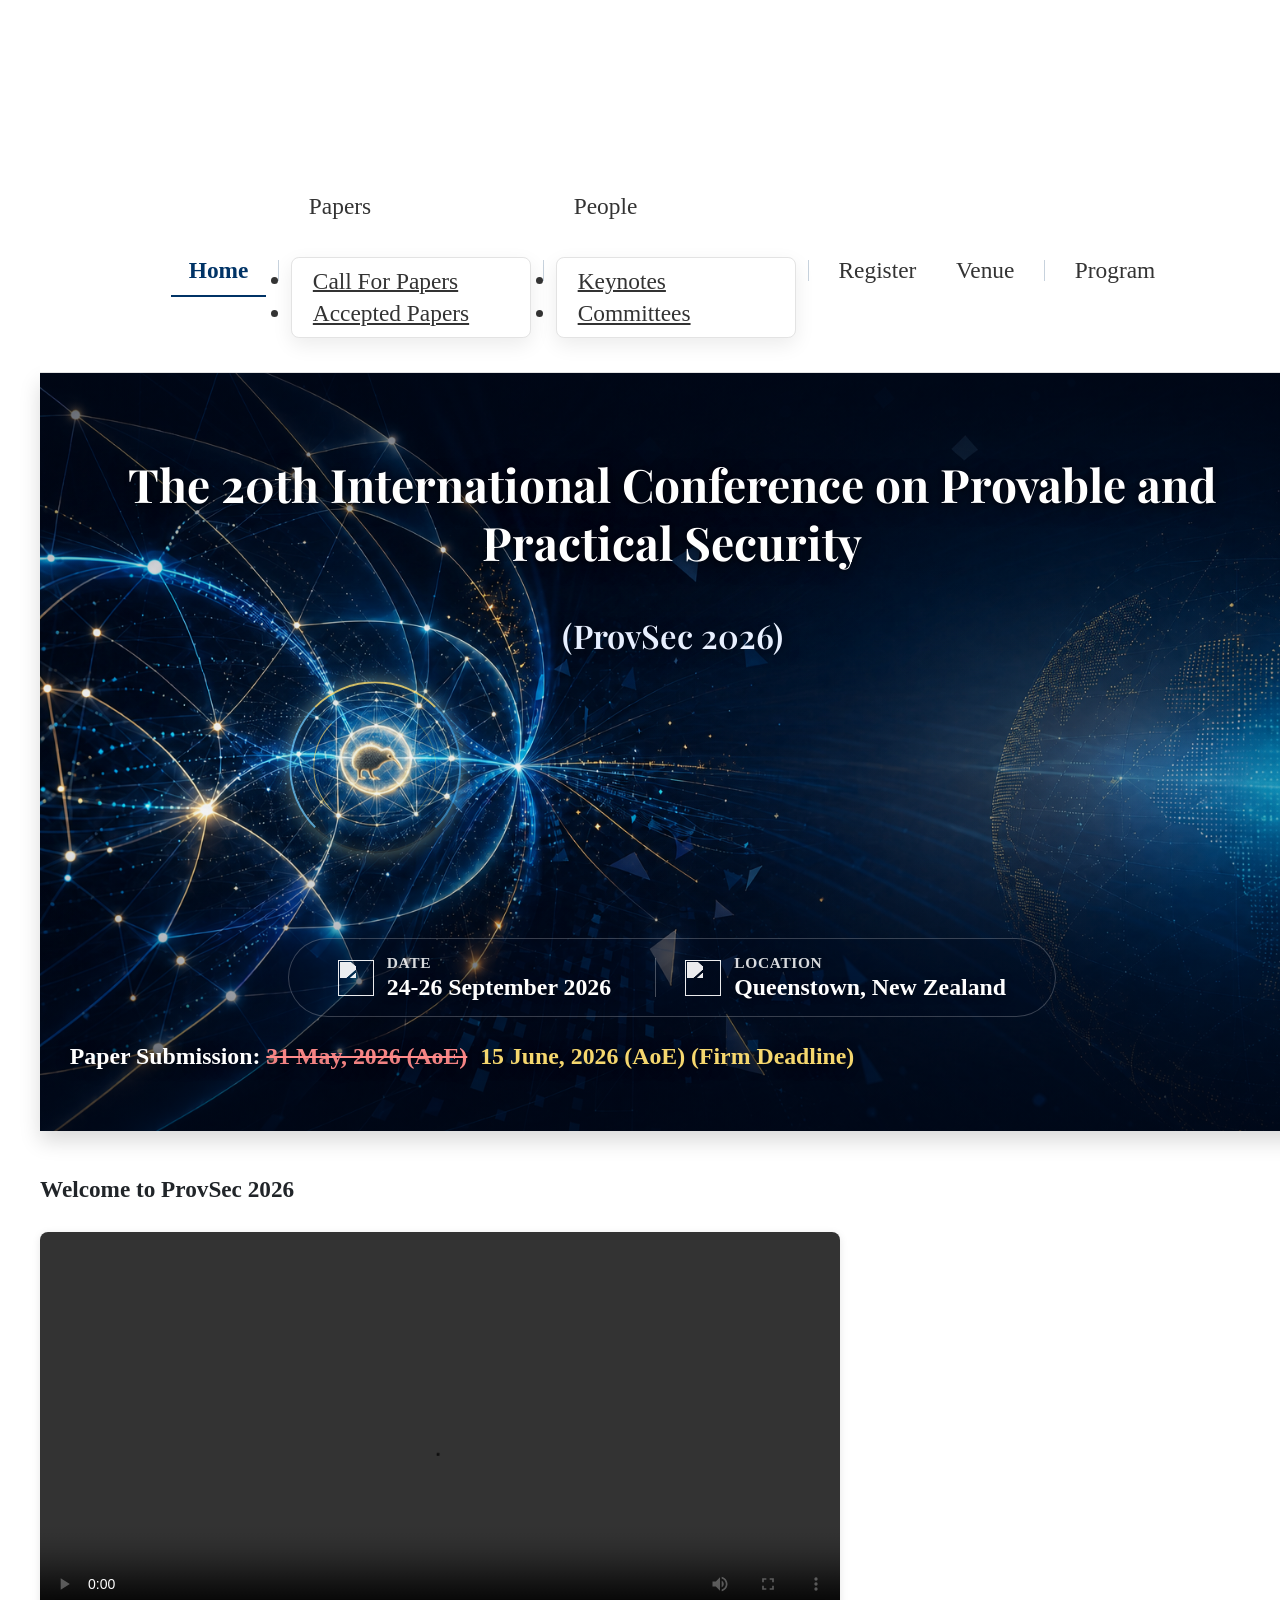
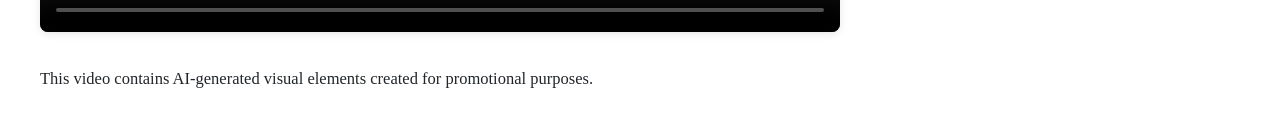
==== commit 3e4142ae: "Scale fluid typography with viewport and unify Register nav style" ====
--- a/index.html
+++ b/index.html
@@ -29,7 +29,7 @@
       rel="stylesheet"
     />
     <!-- Custom styles for this template -->
-    <link href="style.css?v=10" rel="stylesheet" />
+    <link href="style.css?v=11" rel="stylesheet" />
     <style>
       /* Homepage hero: inline fallback if external CSS is cached/missed */
       .index-hero {
--- a/style.css
+++ b/style.css
@@ -10,12 +10,28 @@
 :root,
 html {
   color-scheme: light only;
+  /* Fluid type scale: text grows with viewport on wide screens */
+  --ps-fs: clamp(1rem, 0.88rem + 0.45vw, 1.25rem);
+  --ps-nav: clamp(1.05rem, 0.92rem + 0.4vw, 1.35rem);
+  --ps-lead: clamp(1.05rem, 0.95rem + 0.35vw, 1.28rem);
+  --ps-h1: clamp(1.85rem, 1.25rem + 1.35vw, 2.85rem);
+  --ps-h2: clamp(1.35rem, 1.05rem + 0.75vw, 1.9rem);
+  --ps-h3: clamp(1.15rem, 0.98rem + 0.45vw, 1.45rem);
+}
+
+html {
+  font-size: var(--ps-fs);
 }
 
 html,
 body {
   background-color: #ffffff;
   color: #212529;
+}
+
+body {
+  font-size: 1rem;
+  line-height: 1.65;
 }
 
 @media (min-width: 768px) {
@@ -164,8 +180,8 @@
   gap: 0.2rem;
   width: 100%;
   margin: 0;
-  padding: 0.15rem 0;
-  font-size: 1.05rem;
+  padding: 0.2rem 0;
+  font-size: var(--ps-nav);
   line-height: 1.4;
 }
 
@@ -183,15 +199,17 @@
   flex: 0 0 auto;
   display: inline-block;
   font-family: "Times New Roman", Times, serif !important;
-  font-size: 1.05rem !important;
+  font-size: var(--ps-nav) !important;
   font-weight: 400 !important;
   line-height: 1.4 !important;
-  padding: 0.4rem 0.75rem;
+  padding: 0.45rem 0.85rem;
   white-space: nowrap;
   color: #333333 !important;
   text-decoration: none !important;
-  border-bottom: 2px solid transparent;
-  border-radius: 0.2rem;
+  background-color: transparent !important;
+  border: none !important;
+  border-bottom: 2px solid transparent !important;
+  border-radius: 0 !important;
   transition: color 0.15s ease, border-color 0.15s ease, background-color 0.15s ease;
   -webkit-text-size-adjust: 100%;
 }
@@ -199,48 +217,47 @@
 #site-nav .site-nav-link:hover,
 #site-nav .site-nav-link:focus {
   color: #003366 !important;
+  background-color: transparent !important;
 }
 
 #site-nav .site-nav-link.active,
 #site-nav .site-nav-link.group-active {
   color: #003366 !important;
   font-weight: 600 !important;
-  border-bottom-color: #003366;
-  background: transparent !important;
+  border-bottom-color: #003366 !important;
+  background-color: transparent !important;
 }
 
 #site-nav .site-nav-dropdown.group-active > .site-nav-link {
   color: #003366 !important;
   font-weight: 600 !important;
-  border-bottom-color: #003366;
-  background-color: rgba(0, 51, 102, 0.06) !important;
-}
-
-#site-nav .site-nav-cta {
-  margin-left: 0.15rem;
-  margin-right: 0.15rem;
-  padding: 0.4rem 0.95rem !important;
-  border: 1px solid #003366 !important;
-  border-bottom-width: 1px !important;
-  border-radius: 0.35rem !important;
-  background-color: #003366 !important;
-  color: #ffffff !important;
-  font-weight: 600 !important;
-}
-
+  border-bottom-color: #003366 !important;
+  background-color: transparent !important;
+}
+
+/* Legacy CTA class neutralized — Register must match other tabs */
+#site-nav .site-nav-cta,
+#site-nav a.site-nav-cta,
 #site-nav .site-nav-cta:hover,
-#site-nav .site-nav-cta:focus {
-  background-color: #004080 !important;
-  border-color: #004080 !important;
-  color: #ffffff !important;
-}
-
+#site-nav .site-nav-cta:focus,
 #site-nav .site-nav-cta.active,
 #site-nav .site-nav-cta.group-active {
-  background-color: #00264d !important;
-  border-color: #00264d !important;
-  color: #ffffff !important;
-  border-bottom-color: #00264d !important;
+  margin: 0 !important;
+  padding: 0.45rem 0.85rem !important;
+  border: none !important;
+  border-bottom: 2px solid transparent !important;
+  border-radius: 0 !important;
+  background-color: transparent !important;
+  color: #333333 !important;
+  font-weight: 400 !important;
+  box-shadow: none !important;
+}
+
+#site-nav .site-nav-cta.active,
+#site-nav .site-nav-cta.group-active {
+  color: #003366 !important;
+  font-weight: 600 !important;
+  border-bottom-color: #003366 !important;
 }
 
 .site-nav-dropdown-menu,
@@ -257,10 +274,10 @@
 .site-nav-dropdown-item,
 #site-nav .dropdown-item {
   font-family: "Times New Roman", Times, serif;
-  font-size: 0.98rem;
+  font-size: 1em;
   color: #333333 !important;
   background-color: transparent !important;
-  padding: 0.45rem 1rem;
+  padding: 0.5rem 1.05rem;
 }
 
 .site-nav-dropdown-item:hover,
@@ -286,8 +303,8 @@
 
   #site-nav .site-nav-link,
   #site-nav .site-nav-link.active {
-    font-size: 1.05rem !important;
-    padding: 0.4rem 0.8rem;
+    font-size: var(--ps-nav) !important;
+    padding: 0.45rem 0.9rem;
   }
 }
 
@@ -324,11 +341,7 @@
   #site-nav .site-nav-link.group-active,
   #site-nav .site-nav-dropdown.group-active > .site-nav-link {
     background-color: rgba(0, 51, 102, 0.08) !important;
-  }
-
-  #site-nav .site-nav-cta {
-    text-align: center;
-    margin: 0.35rem 0;
+    color: #003366 !important;
   }
 
   .site-nav-dropdown-menu {
@@ -720,6 +733,7 @@
 .committee-page p.h2.fw-bold {
   font-family: "Playfair Display", "Times New Roman", Times, serif;
   font-weight: bold;
+  font-size: var(--ps-h1);
   color: #333333;
 }
 
@@ -823,13 +837,14 @@
 /* Keynotes page */
 .keynote-page h2.fw-bold {
   font-family: "Playfair Display", "Times New Roman", Times, serif;
+  font-size: var(--ps-h1);
   color: #333333;
 }
 
 .keynote-page .keynote-intro {
   font-family: -apple-system, BlinkMacSystemFont, "Segoe UI", Roboto, "Helvetica Neue", Arial, sans-serif;
   color: #666666;
-  font-size: 1.05rem;
+  font-size: var(--ps-lead);
   margin-bottom: 2rem;
 }
 
@@ -923,7 +938,7 @@
 .cfp-page-title {
   font-family: "Playfair Display", "Times New Roman", Times, serif;
   font-weight: 700;
-  font-size: 2rem;
+  font-size: var(--ps-h1);
   color: #003366;
   margin-bottom: 1.5rem;
   padding-bottom: 0.75rem;
@@ -970,7 +985,7 @@
 .cfp-section-title {
   font-family: "Playfair Display", "Times New Roman", Times, serif;
   font-weight: 700;
-  font-size: 1.35rem;
+  font-size: var(--ps-h2);
   color: #003366;
   margin-top: 2rem;
   margin-bottom: 1rem;
@@ -1039,7 +1054,7 @@
 .registration-page-title {
   font-family: "Playfair Display", "Times New Roman", Times, serif;
   font-weight: 700;
-  font-size: 2rem;
+  font-size: var(--ps-h1);
   color: #003366;
   margin-bottom: 1.5rem;
   padding-bottom: 0.75rem;
@@ -1058,7 +1073,7 @@
 }
 
 .registration-lead {
-  font-size: 1.08rem;
+  font-size: var(--ps-lead);
   line-height: 1.7;
   color: #333333;
   margin-bottom: 1.25rem;
@@ -1122,7 +1137,7 @@
 .registration-section-title {
   font-family: "Playfair Display", "Times New Roman", Times, serif;
   font-weight: 700;
-  font-size: 1.35rem;
+  font-size: var(--ps-h2);
   color: #003366;
   margin-top: 0;
   margin-bottom: 1rem;
@@ -1131,7 +1146,7 @@
 .registration-subheading {
   font-family: "Playfair Display", "Times New Roman", Times, serif;
   font-weight: 600;
-  font-size: 1.1rem;
+  font-size: var(--ps-h3);
   color: #003366;
   margin-top: 1.5rem;
   margin-bottom: 0.75rem;
@@ -1295,7 +1310,7 @@
 .venue-page-title {
   font-family: "Playfair Display", "Times New Roman", Times, serif;
   font-weight: 700;
-  font-size: 2rem;
+  font-size: var(--ps-h1);
   color: #003366;
   margin-bottom: 1.5rem;
   padding-bottom: 0.75rem;
@@ -1315,7 +1330,7 @@
 .venue-section-title {
   font-family: "Playfair Display", "Times New Roman", Times, serif;
   font-weight: 700;
-  font-size: 1.35rem;
+  font-size: var(--ps-h2);
   color: #003366;
   margin-top: 0;
   margin-bottom: 1rem;
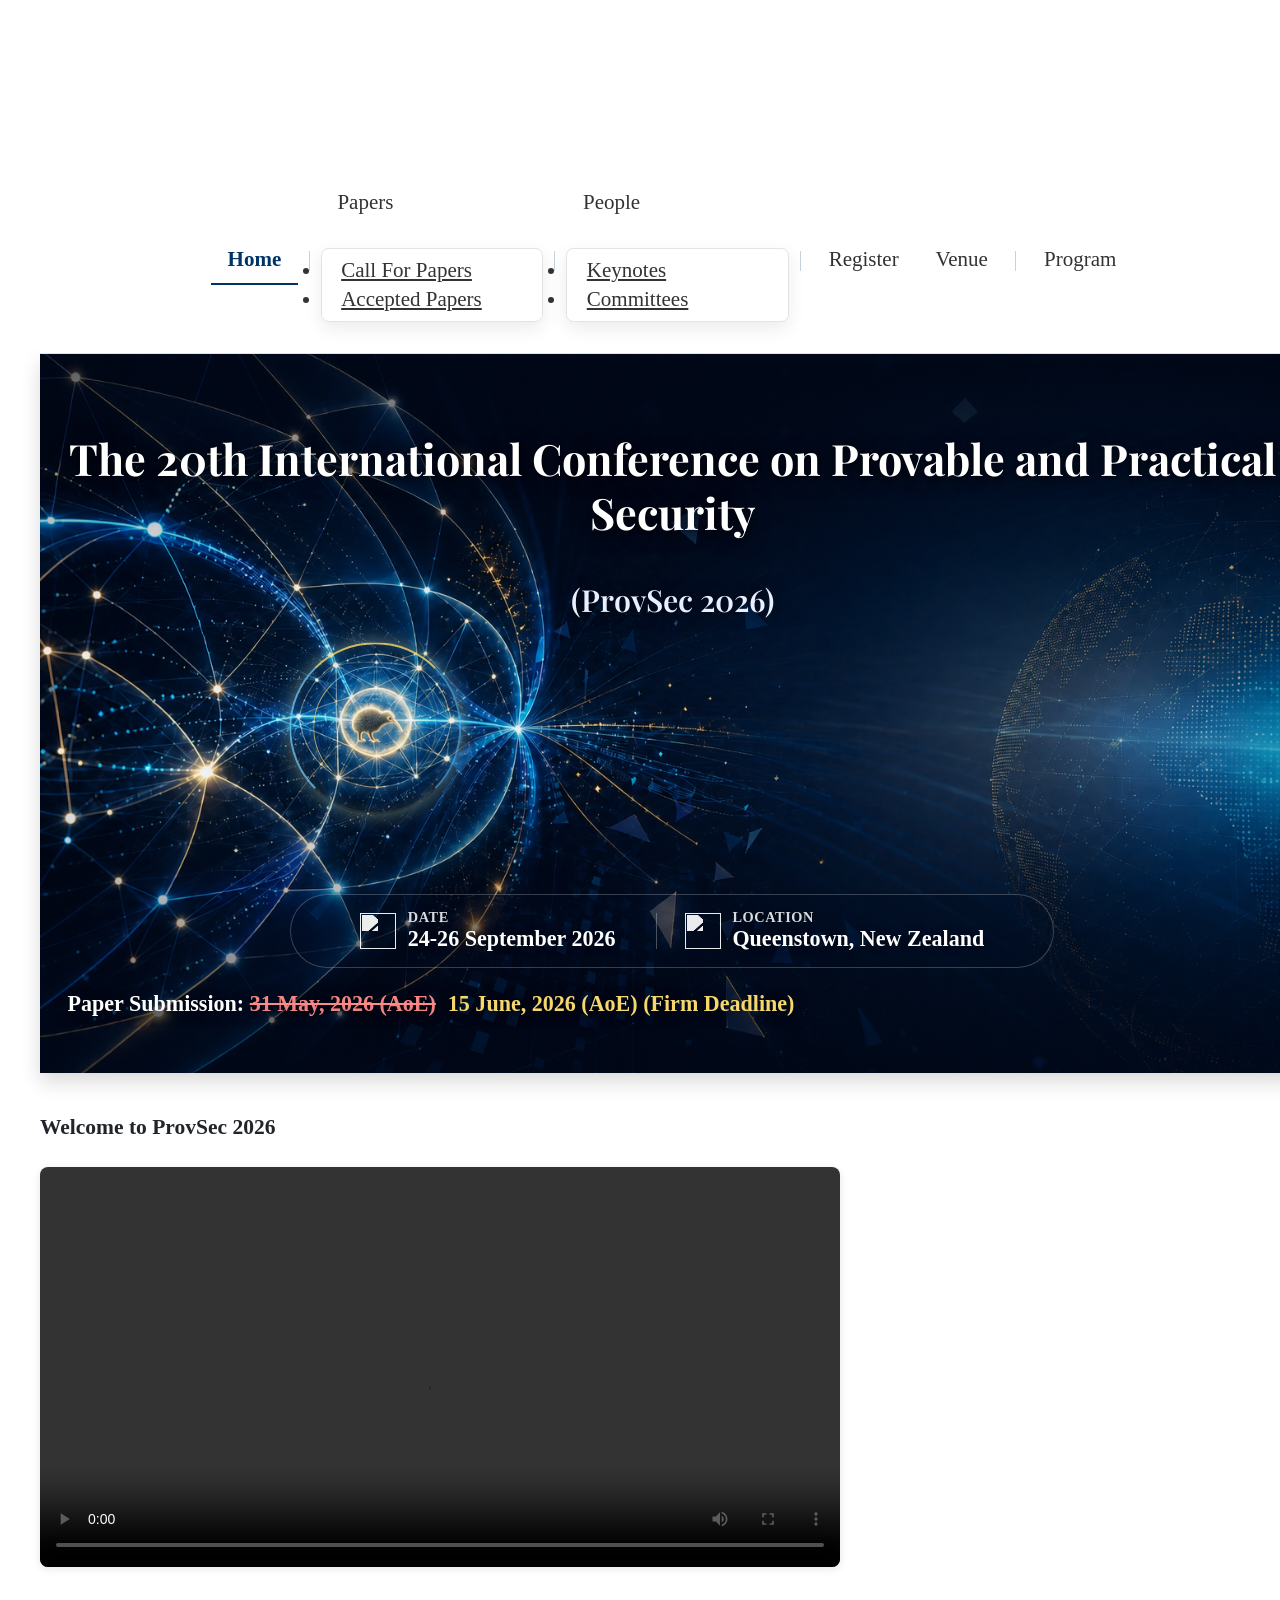
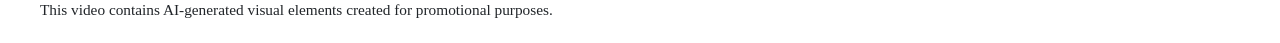
==== commit 86d836b3: "Unify CFP and registration fluid typography with site-wide scale" ====
--- a/index.html
+++ b/index.html
@@ -29,7 +29,7 @@
       rel="stylesheet"
     />
     <!-- Custom styles for this template -->
-    <link href="style.css?v=11" rel="stylesheet" />
+    <link href="style.css?v=12" rel="stylesheet" />
     <style>
       /* Homepage hero: inline fallback if external CSS is cached/missed */
       .index-hero {
--- a/style.css
+++ b/style.css
@@ -7,19 +7,20 @@
 }
 
 /* Keep a stable light academic palette across OS/browser dark modes */
-:root,
+:root {
+  color-scheme: light only;
+  /* px-based fluid scale avoids rem circularity on html */
+  --ps-fs: clamp(16px, 0.28vw + 14.8px, 20px);
+  --ps-nav: clamp(1.05rem, 0.35vw + 0.9rem, 1.35rem);
+  --ps-lead: clamp(1.05rem, 0.3vw + 0.92rem, 1.3rem);
+  --ps-body: clamp(1rem, 0.25vw + 0.9rem, 1.2rem);
+  --ps-h1: clamp(1.85rem, 1.2vw + 1.2rem, 2.85rem);
+  --ps-h2: clamp(1.35rem, 0.7vw + 1.05rem, 1.9rem);
+  --ps-h3: clamp(1.15rem, 0.4vw + 0.98rem, 1.45rem);
+}
+
 html {
   color-scheme: light only;
-  /* Fluid type scale: text grows with viewport on wide screens */
-  --ps-fs: clamp(1rem, 0.88rem + 0.45vw, 1.25rem);
-  --ps-nav: clamp(1.05rem, 0.92rem + 0.4vw, 1.35rem);
-  --ps-lead: clamp(1.05rem, 0.95rem + 0.35vw, 1.28rem);
-  --ps-h1: clamp(1.85rem, 1.25rem + 1.35vw, 2.85rem);
-  --ps-h2: clamp(1.35rem, 1.05rem + 0.75vw, 1.9rem);
-  --ps-h3: clamp(1.15rem, 0.98rem + 0.45vw, 1.45rem);
-}
-
-html {
   font-size: var(--ps-fs);
 }
 
@@ -967,7 +968,7 @@
 }
 
 .cfp-lead {
-  font-size: 1.08rem;
+  font-size: var(--ps-lead);
   line-height: 1.7;
   color: #333333;
   text-align: justify;
@@ -975,7 +976,7 @@
 }
 
 .cfp-body {
-  font-size: 1rem;
+  font-size: var(--ps-body);
   line-height: 1.7;
   color: #444444;
   text-align: justify;
@@ -997,7 +998,7 @@
 
 .cfp-topic-list,
 .cfp-dates-list {
-  font-size: 0.98rem;
+  font-size: var(--ps-body);
   line-height: 1.65;
   color: #444444;
   padding-left: 1.35rem;
@@ -1038,10 +1039,6 @@
 
   .cfp-topic-list {
     columns: 1;
-  }
-
-  .cfp-page-title {
-    font-size: 1.65rem;
   }
 }
 
@@ -1093,7 +1090,7 @@
   padding: 0.85rem 1.75rem;
   border-radius: 0.4rem;
   font-family: "Playfair Display", "Times New Roman", Times, serif;
-  font-size: 1.15rem;
+  font-size: var(--ps-h3);
   font-weight: 700;
   text-decoration: none;
   color: #ffffff;
@@ -1157,7 +1154,7 @@
 }
 
 .registration-note {
-  font-size: 0.95rem;
+  font-size: 0.95em;
   color: #666666;
   margin-bottom: 1.25rem;
 }
@@ -1168,7 +1165,7 @@
 }
 
 .registration-body {
-  font-size: 1rem;
+  font-size: var(--ps-body);
   line-height: 1.7;
   color: #444444;
   margin-bottom: 1rem;
@@ -1176,7 +1173,7 @@
 
 .registration-disclaimer {
   margin-top: 1rem;
-  font-size: 0.92rem;
+  font-size: 0.95em;
   font-style: italic;
   color: #777777;
 }
@@ -1184,7 +1181,7 @@
 .registration-fee-table {
   width: 100%;
   border-collapse: collapse;
-  font-size: 1rem;
+  font-size: var(--ps-body);
   color: #333333;
   margin-bottom: 0.5rem;
 }
@@ -1234,7 +1231,7 @@
 
 .registration-includes-title {
   font-family: "Playfair Display", "Times New Roman", Times, serif;
-  font-size: 1.05rem;
+  font-size: var(--ps-h3);
   font-weight: 700;
   color: #003366;
   margin-bottom: 0.65rem;
@@ -1242,7 +1239,7 @@
 
 .registration-dates-list,
 .registration-policy-list {
-  font-size: 1rem;
+  font-size: var(--ps-body);
   line-height: 1.7;
   color: #444444;
   padding-left: 1.35rem;
@@ -1280,10 +1277,6 @@
   .registration-intro,
   .registration-panel {
     padding: 1.35rem 1.25rem;
-  }
-
-  .registration-page-title {
-    font-size: 1.65rem;
   }
 
   .registration-fee-table thead th,
@@ -1337,14 +1330,14 @@
 }
 
 .venue-lead {
-  font-size: 1.08rem;
+  font-size: var(--ps-lead);
   line-height: 1.7;
   color: #333333;
   margin-bottom: 1.1rem;
 }
 
 .venue-body {
-  font-size: 1rem;
+  font-size: var(--ps-body);
   line-height: 1.7;
   color: #444444;
   margin-bottom: 1rem;
@@ -1489,10 +1482,6 @@
     padding: 1.35rem 1.25rem;
   }
 
-  .venue-page-title {
-    font-size: 1.65rem;
-  }
-
   .venue-info-table thead th,
   .venue-info-table tbody td {
     padding: 0.75rem 0.65rem;
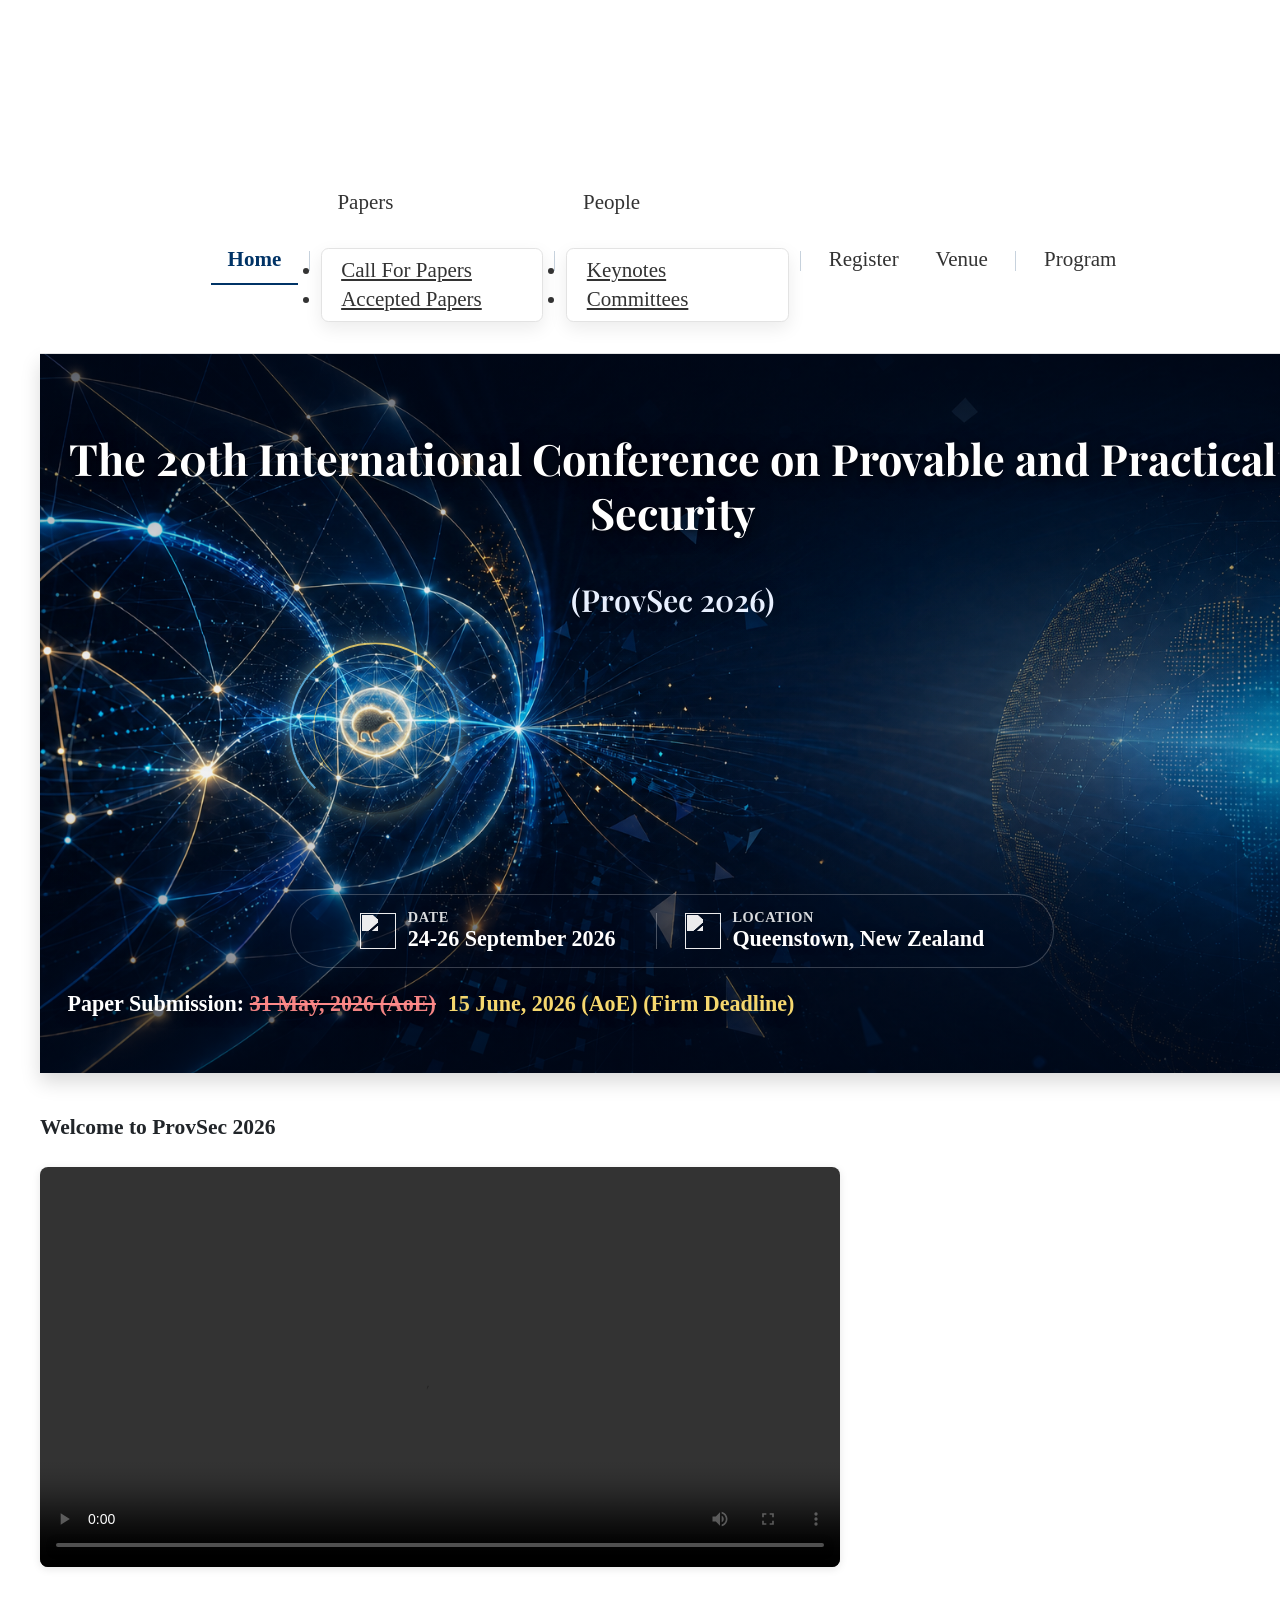
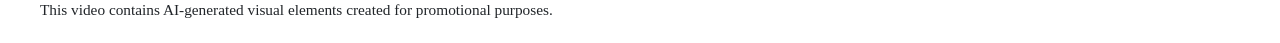
==== commit 414c3098: "Match nav dropdown font size to fluid top-level nav" ====
--- a/index.html
+++ b/index.html
@@ -29,7 +29,7 @@
       rel="stylesheet"
     />
     <!-- Custom styles for this template -->
-    <link href="style.css?v=12" rel="stylesheet" />
+    <link href="style.css?v=13" rel="stylesheet" />
     <style>
       /* Homepage hero: inline fallback if external CSS is cached/missed */
       .index-hero {
--- a/style.css
+++ b/style.css
@@ -270,12 +270,14 @@
   padding: 0.35rem 0;
   min-width: 12rem;
   color: #333333 !important;
+  font-size: var(--ps-nav) !important;
 }
 
 .site-nav-dropdown-item,
 #site-nav .dropdown-item {
-  font-family: "Times New Roman", Times, serif;
-  font-size: 1em;
+  font-family: "Times New Roman", Times, serif !important;
+  font-size: var(--ps-nav) !important;
+  line-height: 1.4 !important;
   color: #333333 !important;
   background-color: transparent !important;
   padding: 0.5rem 1.05rem;
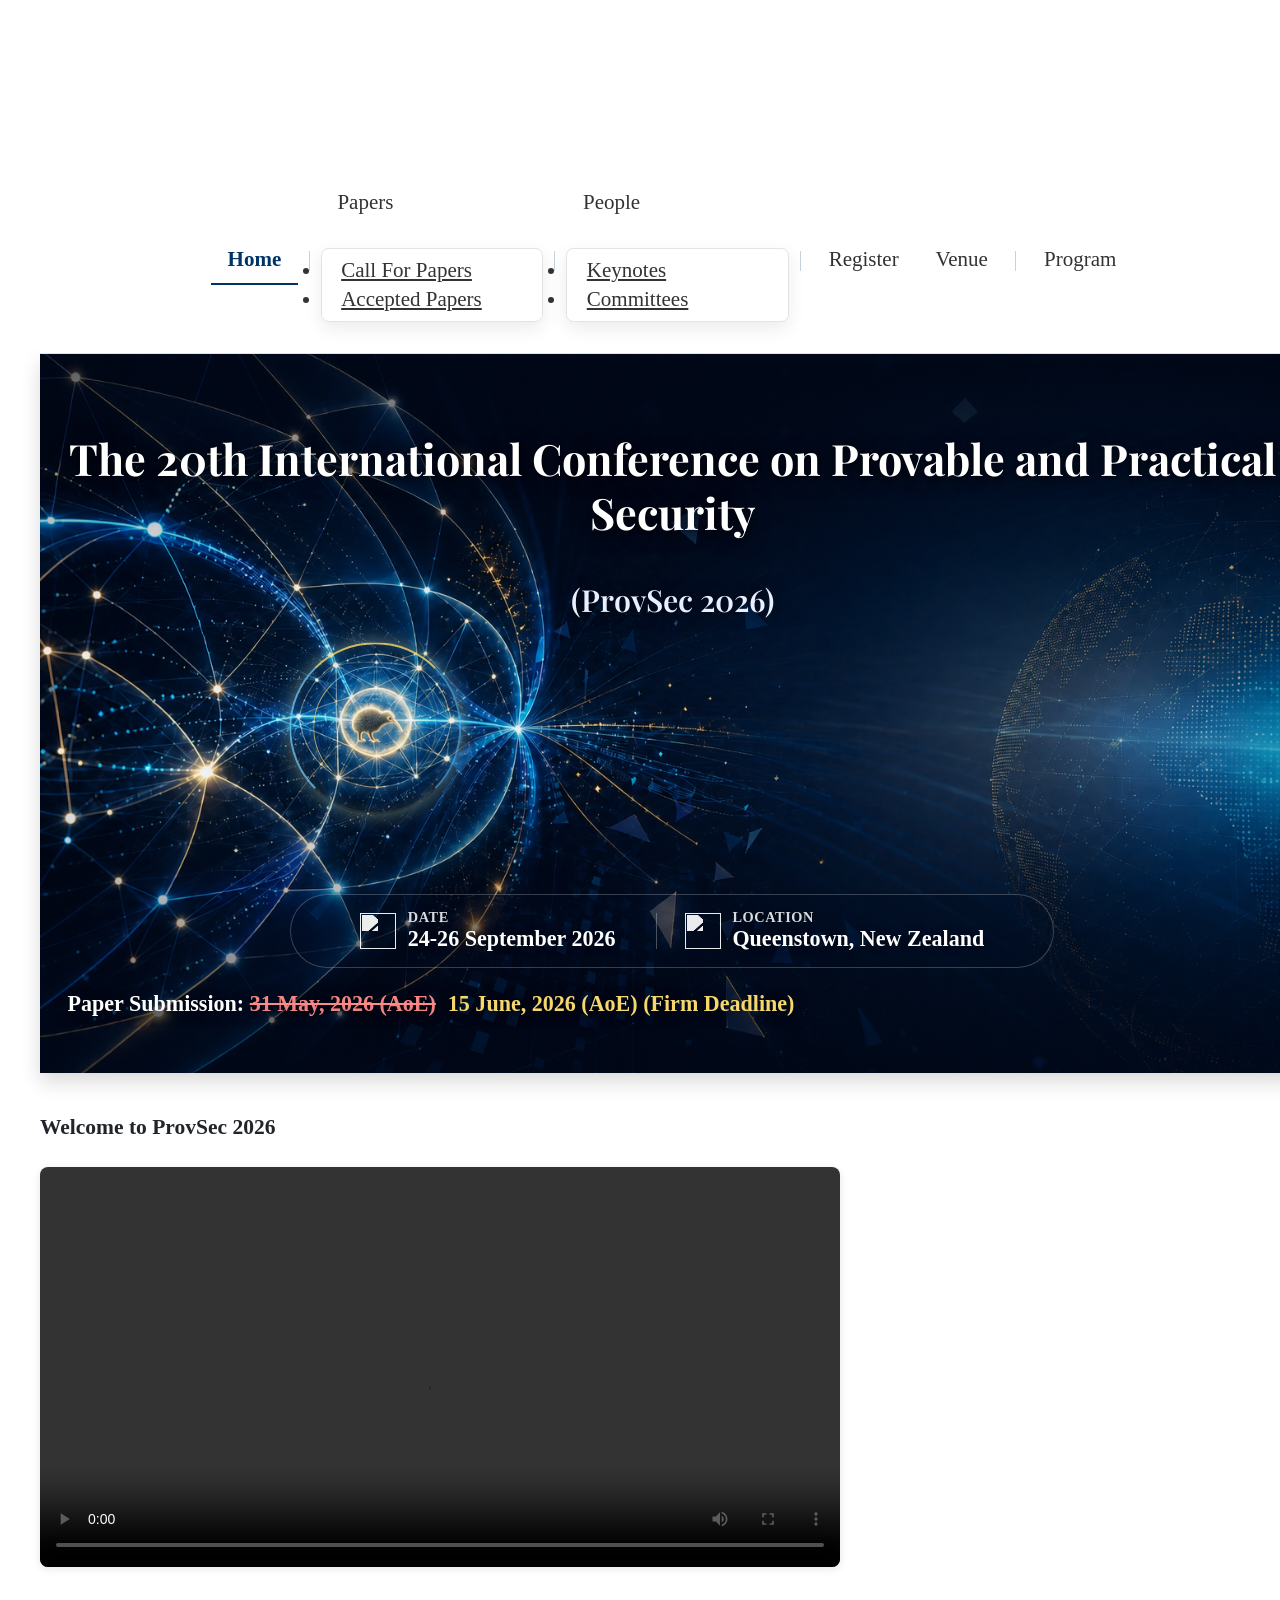
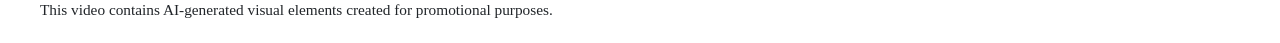
==== commit 5ad4cfaa: "Scale Keynotes and Committees typography with fluid site tokens" ====
--- a/index.html
+++ b/index.html
@@ -29,7 +29,7 @@
       rel="stylesheet"
     />
     <!-- Custom styles for this template -->
-    <link href="style.css?v=13" rel="stylesheet" />
+    <link href="style.css?v=14" rel="stylesheet" />
     <style>
       /* Homepage hero: inline fallback if external CSS is cached/missed */
       .index-hero {
@@ -281,7 +281,7 @@
     </main>
 
     <script src="./assets/dist/js/bootstrap.bundle.min.js"></script>
-    <script src="./assets/js/nav.js"></script>
+    <script src="./assets/js/nav.js?v=14"></script>
     <!-- Import JQuery -->
     <script
       src="./assets/js/jquery-3.7.1.min.js"
--- a/style.css
+++ b/style.css
@@ -773,12 +773,12 @@
 }
 
 .committee-page .committee-chair-card .committee-member-name {
-  font-size: 1.15rem;
+  font-size: var(--ps-h3);
   margin-bottom: 0.35rem;
 }
 
 .committee-page .committee-chair-card .committee-member-affiliation {
-  font-size: 0.95rem;
+  font-size: var(--ps-body);
   color: #666666;
 }
 
@@ -811,14 +811,14 @@
   flex: 0 0 14rem;
   min-width: 10rem;
   max-width: 16rem;
-  font-size: 1.05rem;
+  font-size: var(--ps-lead);
   margin-bottom: 0;
 }
 
 .committee-page .committee-pc-row .committee-member-affiliation {
   flex: 1 1 auto;
   min-width: 0;
-  font-size: 0.95rem;
+  font-size: var(--ps-body);
   color: #555555;
   margin-bottom: 0;
 }
@@ -881,7 +881,7 @@
 .keynote-page .keynote-speaker-name {
   font-family: "Playfair Display", "Times New Roman", Times, serif;
   font-weight: 600;
-  font-size: 1.75rem;
+  font-size: clamp(1.45rem, 0.9vw + 1.1rem, 2.1rem);
   color: #003366;
   margin-bottom: 0.35rem;
   line-height: 1.3;
@@ -889,14 +889,14 @@
 
 .keynote-page .keynote-speaker-affiliation {
   font-family: -apple-system, BlinkMacSystemFont, "Segoe UI", Roboto, "Helvetica Neue", Arial, sans-serif;
-  font-size: 1.05rem;
+  font-size: var(--ps-lead);
   color: #555555;
   margin-bottom: 0;
 }
 
 .keynote-page .keynote-accordion .accordion-button {
   font-family: "Playfair Display", "Times New Roman", Times, serif;
-  font-size: 1.1rem;
+  font-size: var(--ps-h3);
   font-weight: 600;
   color: #003366;
   background-color: #f5f5f5;
@@ -910,7 +910,7 @@
 
 .keynote-page .keynote-accordion .accordion-body {
   font-family: -apple-system, BlinkMacSystemFont, "Segoe UI", Roboto, "Helvetica Neue", Arial, sans-serif;
-  font-size: 1rem;
+  font-size: var(--ps-body);
   line-height: 1.65;
   color: #333333;
 }
@@ -921,7 +921,7 @@
 
 .keynote-page .keynote-talk-title {
   font-family: "Playfair Display", "Times New Roman", Times, serif;
-  font-size: 1.15rem;
+  font-size: var(--ps-h3);
   font-weight: 700;
   color: #003366;
   line-height: 1.45;
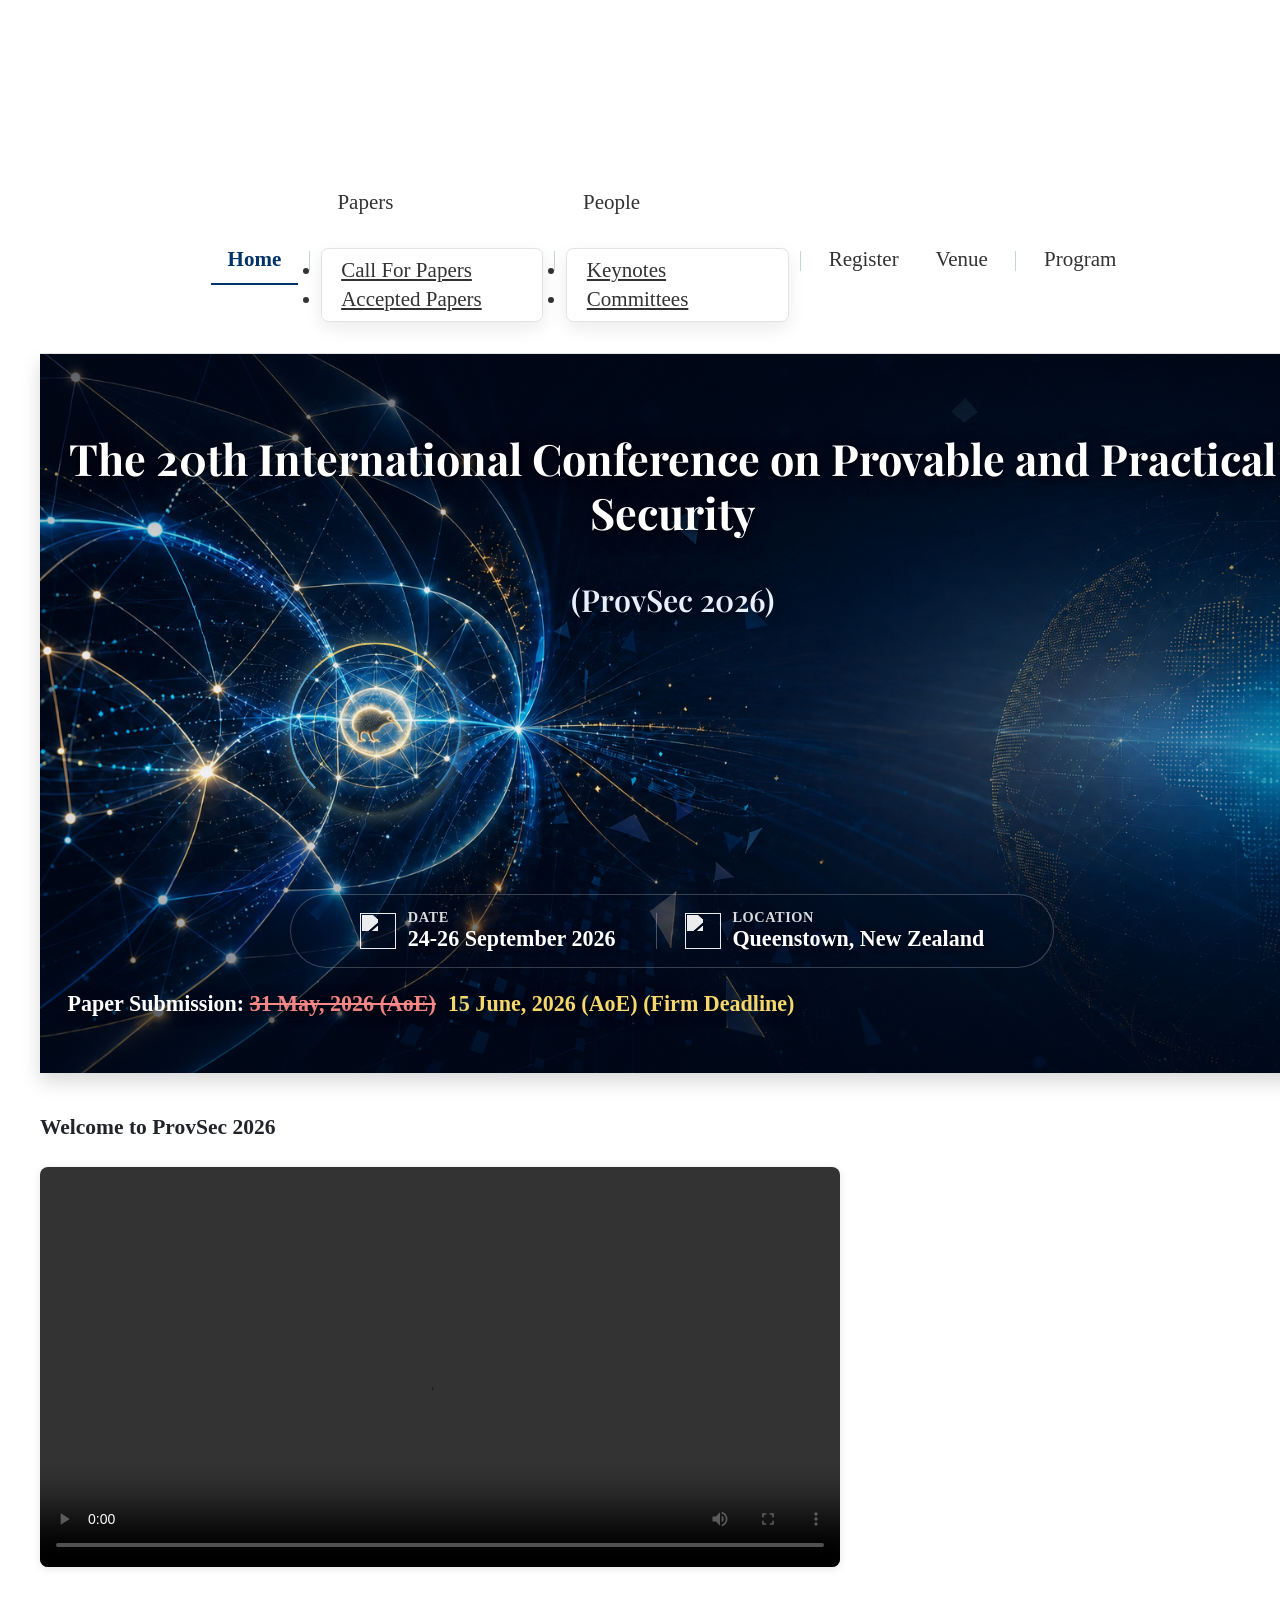
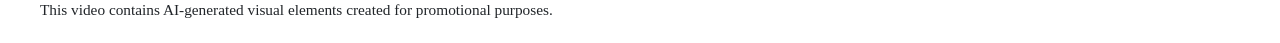
==== commit 235c913d: "Hard cache-bust styles, nav, and color-modes for live Chrome" ====
--- a/index.html
+++ b/index.html
@@ -1,7 +1,7 @@
 <!DOCTYPE html>
 <html lang="en" data-bs-theme="light">
   <head>
-    <script src="./assets/js/color-modes.js"></script>
+    <script src="./assets/js/color-modes.js?v=15"></script>
 
     <meta charset="utf-8" />
     <meta name="viewport" content="width=device-width, initial-scale=1" />
@@ -29,7 +29,7 @@
       rel="stylesheet"
     />
     <!-- Custom styles for this template -->
-    <link href="style.css?v=14" rel="stylesheet" />
+    <link href="style.css?v=15" rel="stylesheet" />
     <style>
       /* Homepage hero: inline fallback if external CSS is cached/missed */
       .index-hero {
@@ -281,7 +281,7 @@
     </main>
 
     <script src="./assets/dist/js/bootstrap.bundle.min.js"></script>
-    <script src="./assets/js/nav.js?v=14"></script>
+    <script src="./assets/js/nav.js?v=15"></script>
     <!-- Import JQuery -->
     <script
       src="./assets/js/jquery-3.7.1.min.js"
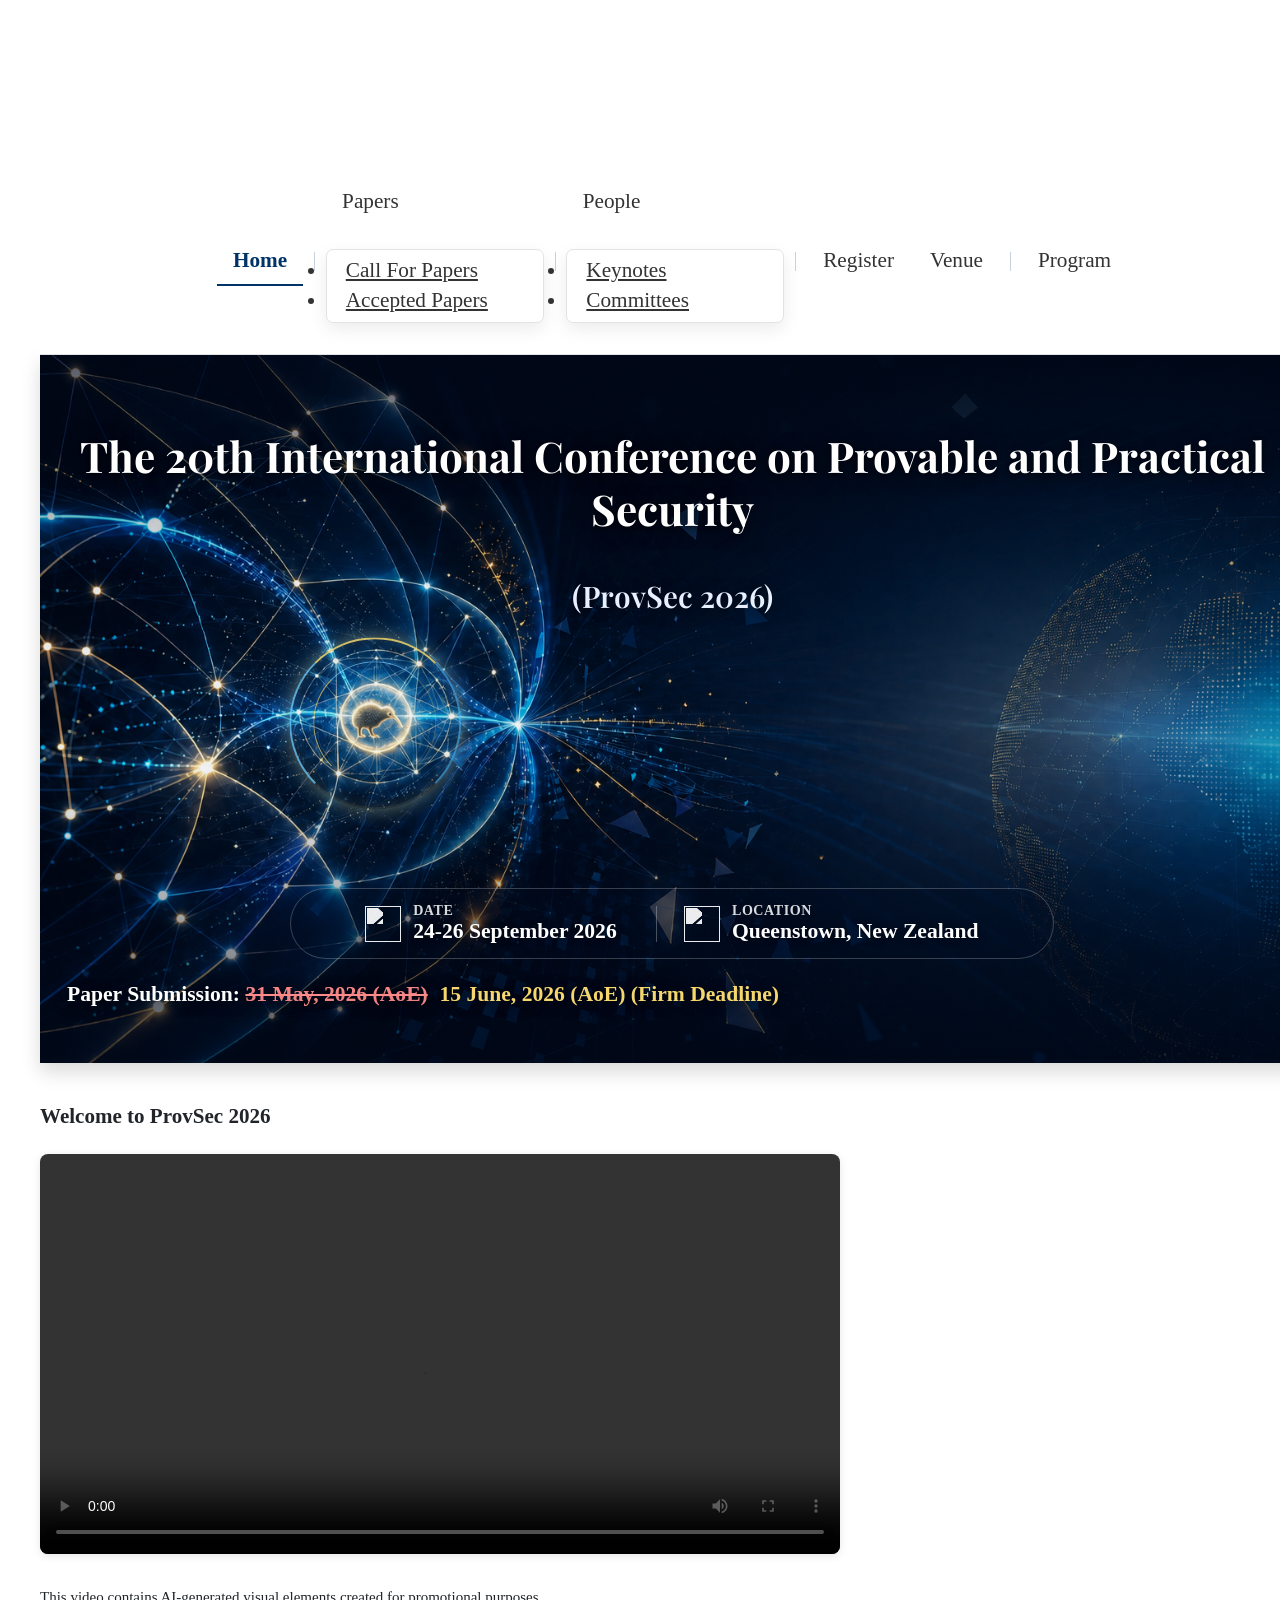
==== commit 3625478c: "Use breakpoint typography for consistent Chrome and Edge sizing" ====
--- a/index.html
+++ b/index.html
@@ -1,7 +1,7 @@
 <!DOCTYPE html>
 <html lang="en" data-bs-theme="light">
   <head>
-    <script src="./assets/js/color-modes.js?v=15"></script>
+    <script src="./assets/js/color-modes.js?v=16"></script>
 
     <meta charset="utf-8" />
     <meta name="viewport" content="width=device-width, initial-scale=1" />
@@ -29,7 +29,7 @@
       rel="stylesheet"
     />
     <!-- Custom styles for this template -->
-    <link href="style.css?v=15" rel="stylesheet" />
+    <link href="style.css?v=16" rel="stylesheet" />
     <style>
       /* Homepage hero: inline fallback if external CSS is cached/missed */
       .index-hero {
@@ -281,7 +281,7 @@
     </main>
 
     <script src="./assets/dist/js/bootstrap.bundle.min.js"></script>
-    <script src="./assets/js/nav.js?v=15"></script>
+    <script src="./assets/js/nav.js?v=16"></script>
     <!-- Import JQuery -->
     <script
       src="./assets/js/jquery-3.7.1.min.js"
--- a/style.css
+++ b/style.css
@@ -9,19 +9,21 @@
 /* Keep a stable light academic palette across OS/browser dark modes */
 :root {
   color-scheme: light only;
-  /* px-based fluid scale avoids rem circularity on html */
-  --ps-fs: clamp(16px, 0.28vw + 14.8px, 20px);
-  --ps-nav: clamp(1.05rem, 0.35vw + 0.9rem, 1.35rem);
-  --ps-lead: clamp(1.05rem, 0.3vw + 0.92rem, 1.3rem);
-  --ps-body: clamp(1rem, 0.25vw + 0.9rem, 1.2rem);
-  --ps-h1: clamp(1.85rem, 1.2vw + 1.2rem, 2.85rem);
-  --ps-h2: clamp(1.35rem, 0.7vw + 1.05rem, 1.9rem);
-  --ps-h3: clamp(1.15rem, 0.4vw + 0.98rem, 1.45rem);
+  /* Breakpoint scale (not vw): same in Chrome/Edge even if zoom/side panel differ */
+  --ps-fs: 17px;
+  --ps-nav: 1.12rem;
+  --ps-lead: 1.12rem;
+  --ps-body: 1.05rem;
+  --ps-h1: 2.15rem;
+  --ps-h2: 1.5rem;
+  --ps-h3: 1.25rem;
 }
 
 html {
   color-scheme: light only;
   font-size: var(--ps-fs);
+  -webkit-text-size-adjust: 100%;
+  text-size-adjust: 100%;
 }
 
 html,
@@ -33,6 +35,44 @@
 body {
   font-size: 1rem;
   line-height: 1.65;
+  -webkit-text-size-adjust: 100%;
+  text-size-adjust: 100%;
+}
+
+@media (min-width: 1200px) {
+  :root {
+    --ps-fs: 18px;
+    --ps-nav: 1.18rem;
+    --ps-lead: 1.16rem;
+    --ps-body: 1.08rem;
+    --ps-h1: 2.35rem;
+    --ps-h2: 1.6rem;
+    --ps-h3: 1.3rem;
+  }
+}
+
+@media (min-width: 1600px) {
+  :root {
+    --ps-fs: 19px;
+    --ps-nav: 1.22rem;
+    --ps-lead: 1.2rem;
+    --ps-body: 1.12rem;
+    --ps-h1: 2.55rem;
+    --ps-h2: 1.7rem;
+    --ps-h3: 1.35rem;
+  }
+}
+
+@media (min-width: 1920px) {
+  :root {
+    --ps-fs: 20px;
+    --ps-nav: 1.28rem;
+    --ps-lead: 1.24rem;
+    --ps-body: 1.15rem;
+    --ps-h1: 2.75rem;
+    --ps-h2: 1.8rem;
+    --ps-h3: 1.4rem;
+  }
 }
 
 @media (min-width: 768px) {
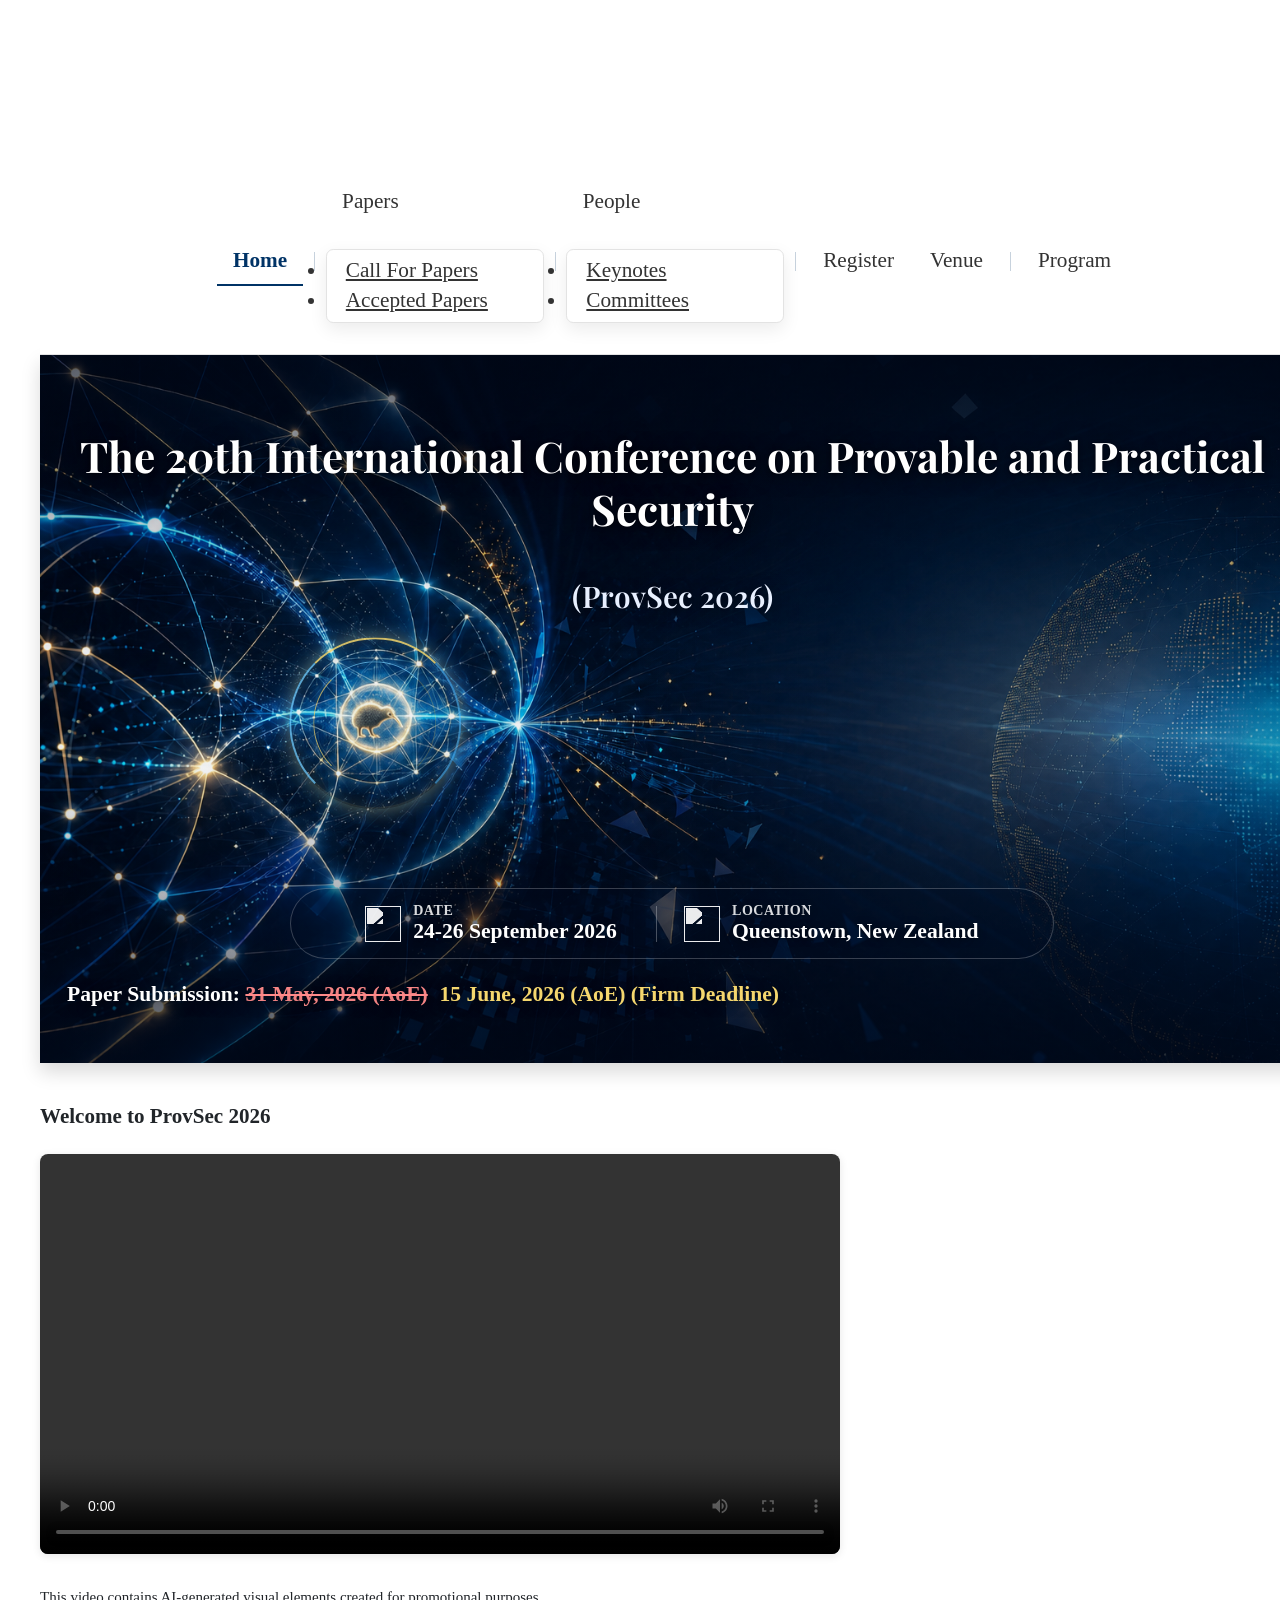
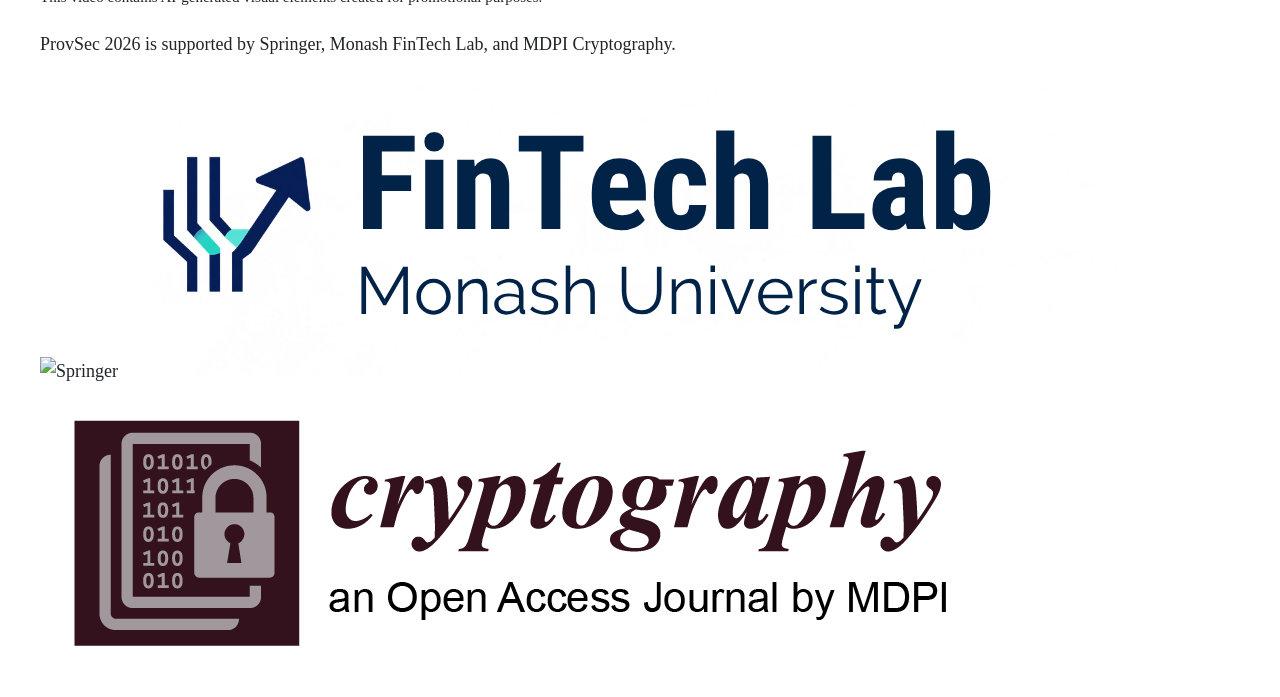
==== commit a01ff00d: "Add supporter logos and acknowledgement on homepage Co-authored-by: Cursor <cursoragent@cursor.com>" ====
--- a/index.html
+++ b/index.html
@@ -29,7 +29,7 @@
       rel="stylesheet"
     />
     <!-- Custom styles for this template -->
-    <link href="style.css?v=16" rel="stylesheet" />
+    <link href="style.css?v=22" rel="stylesheet" />
     <style>
       /* Homepage hero: inline fallback if external CSS is cached/missed */
       .index-hero {
@@ -270,12 +270,36 @@
               <source src="./assets/img/35.mp4" type="video/mp4">
               Your browser does not support the video tag.
             </video>
-             <p class="text-muted mt-2">
-        <small>This video contains AI-generated visual elements created for promotional purposes.</small>
-      </p>
+            <p class="text-muted mt-2">
+              <small>This video contains AI-generated visual elements created for promotional purposes.</small>
+            </p>
           </div>
         </div>
       </div>
+
+      <section class="supporters-section mb-5" aria-label="Conference supporters">
+        <p class="supporters-text text-center mb-3">
+          ProvSec 2026 is supported by Springer, Monash FinTech Lab, and MDPI
+          Cryptography.
+        </p>
+        <div class="supporters-logos">
+          <img
+            class="supporters-logo"
+            src="https://www.springer.com/public/images/springer-logo.svg"
+            alt="Springer"
+          />
+          <img
+            class="supporters-logo supporters-logo-fintech"
+            src="./assets/img/logo.png"
+            alt="Monash FinTech Lab"
+          />
+          <img
+            class="supporters-logo"
+            src="./assets/img/Cryptography_partnership-01.png"
+            alt="Cryptography (MDPI)"
+          />
+        </div>
+      </section>
 
       <div id="footer"></div>
     </main>
--- a/style.css
+++ b/style.css
@@ -1533,3 +1533,67 @@
     width: auto;
   }
 }
+
+.program-schedule-header {
+  display: flex;
+  align-items: center;
+  justify-content: space-between;
+  gap: 1rem;
+  margin-bottom: 1.25rem;
+}
+
+.program-download-btn {
+  flex-shrink: 0;
+  display: inline-flex;
+  align-items: center;
+  justify-content: center;
+  padding: 0.4rem 0.85rem;
+  border-radius: 0.3rem;
+  border: 1px solid #003366;
+  background-color: #003366;
+  color: #ffffff;
+  font-family: -apple-system, BlinkMacSystemFont, "Segoe UI", Roboto, "Helvetica Neue", Arial, sans-serif;
+  font-size: 0.875rem;
+  font-weight: 600;
+  line-height: 1.2;
+  text-decoration: none;
+  white-space: nowrap;
+}
+
+.program-download-btn:hover {
+  color: #ffffff;
+  background-color: #004080;
+  border-color: #004080;
+}
+
+.program-pages {
+  display: flex;
+  flex-direction: column;
+  gap: 1.25rem;
+}
+
+.program-page-figure {
+  margin: 0;
+  border: 1px solid #e3e3e3;
+  border-radius: 0.35rem;
+  overflow: hidden;
+  background-color: #ffffff;
+  box-shadow: 0 0.125rem 0.5rem rgba(0, 0, 0, 0.04);
+}
+
+.program-page-img {
+  display: block;
+  width: 100%;
+  height: auto;
+}
+
+@media (max-width: 767.98px) {
+  .program-schedule-header {
+    align-items: flex-start;
+    flex-wrap: wrap;
+  }
+
+  .program-pages {
+    gap: 1rem;
+  }
+}
